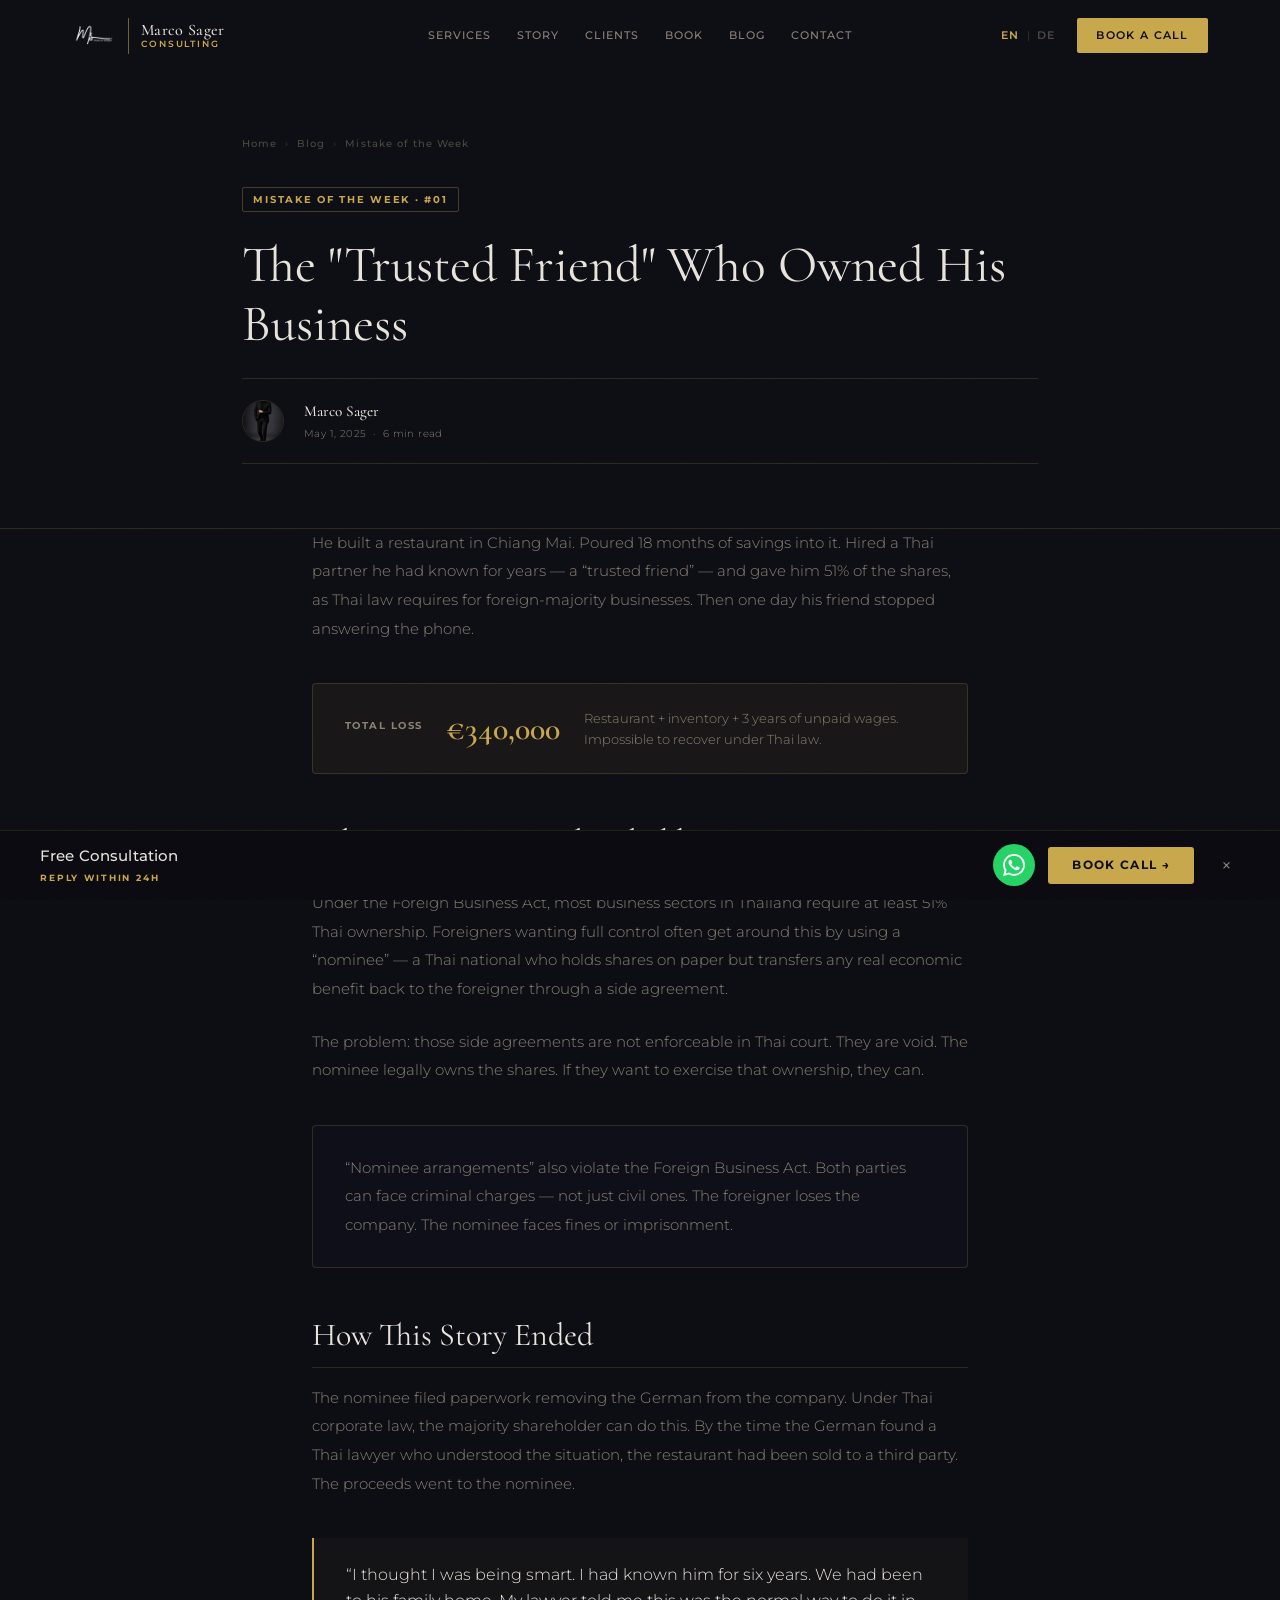
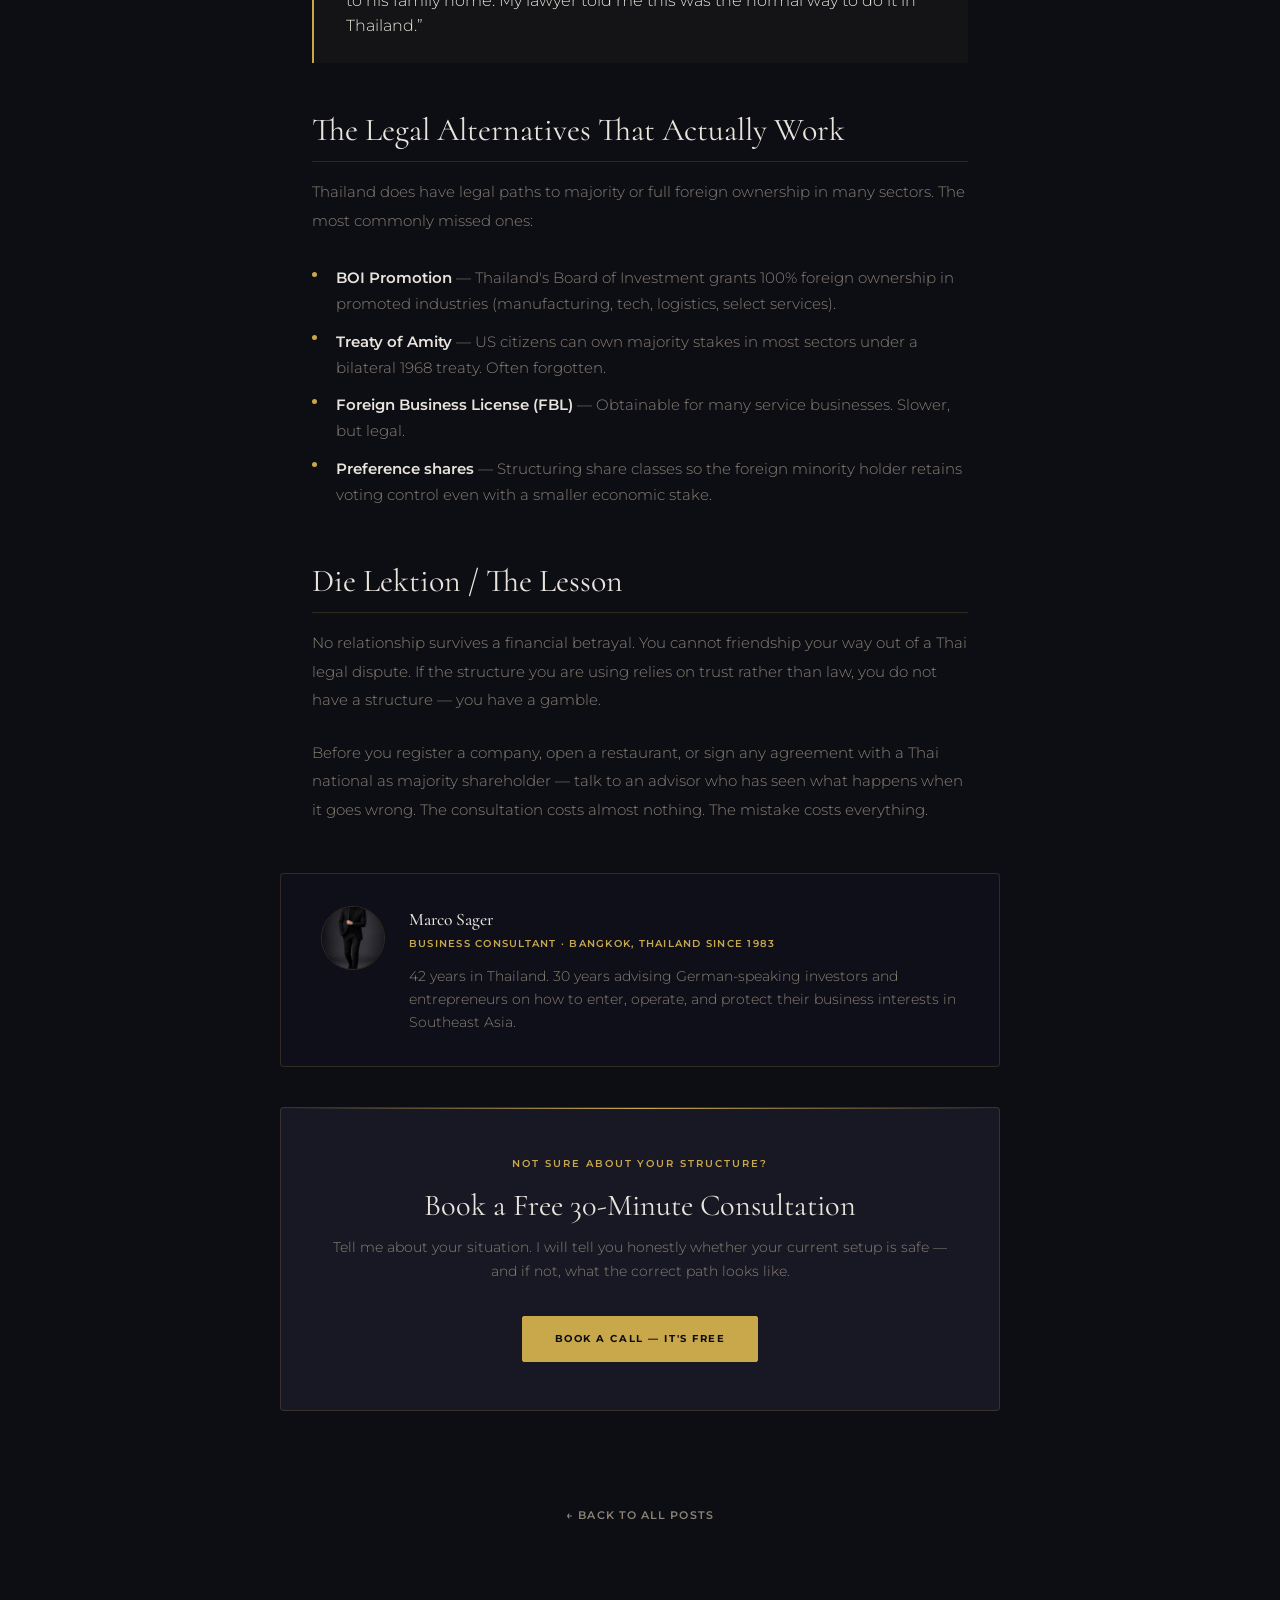
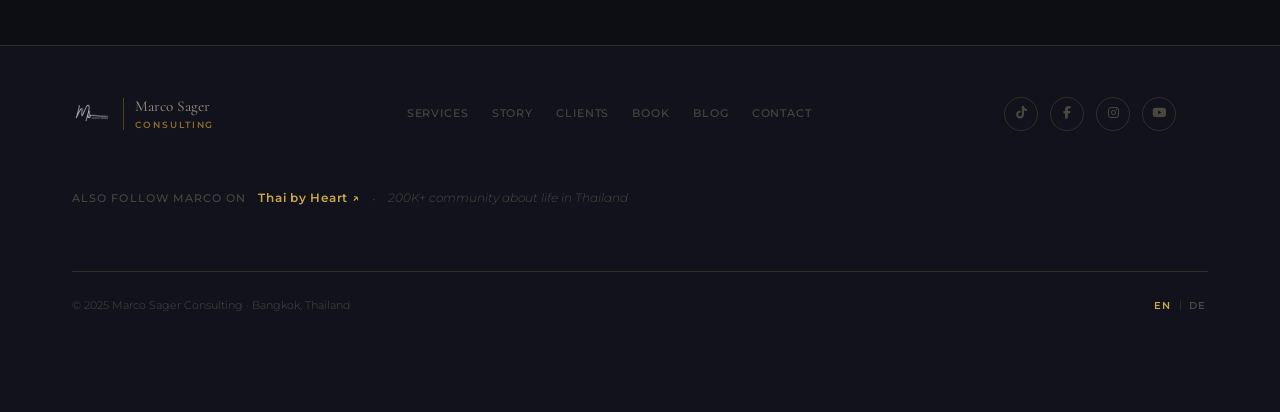
==== blog/fehler-01-nominee-shareholder.html @ 100045e2 "Fix blog post filename and clean up template - Rename post to fehler-01-nominee-shareholder.html (ma" ====
<!DOCTYPE html>
<!--
  ╔══════════════════════════════════════════════════════════════╗
  ║  MARCO SAGER BLOG — POST TEMPLATE                           ║
  ║  Copy this file and rename it for each new post.            ║
  ║  Search for "EDIT:" comments to find every field to update. ║
  ╚══════════════════════════════════════════════════════════════╝
-->
<html lang="en" data-lang="en">
<head>
    <meta charset="UTF-8">
    <meta name="viewport" content="width=device-width, initial-scale=1.0">

    <!-- EDIT: title → format: "[EN Post Title] | Marco Sager" -->
    <title>The Nominee Trap: How a German Lost His Company in Thailand | Marco Sager</title>

    <!-- EDIT: meta description → 120–160 chars, EN -->
    <meta name="description" content="A German entrepreneur trusted a local nominee with 51% of his Thai company. Three years later, the nominee disappeared with everything. Here is what went wrong.">

    <!-- EDIT: keywords → 5–8 relevant keywords -->
    <meta name="keywords" content="nominee shareholder Thailand, Thai company structure, foreigner business Thailand, how to set up company Thailand, Thailand business mistakes">

    <meta name="author" content="Marco Sager">
    <meta name="robots" content="index, follow">

    <!-- EDIT: canonical → full URL of this post -->
    <link rel="canonical" href="https://www.marcosager.com/blog/fehler-01-nominee-shareholder.html">

    <!-- EDIT: OG title, description, image -->
    <meta property="og:type" content="article">
    <meta property="og:url" content="https://www.marcosager.com/blog/fehler-01-nominee-shareholder.html">
    <meta property="og:title" content='The "Trusted Friend" Who Owned His Business'>
    <meta property="og:description" content="51% nominee. 3 years. €340,000 gone. The cautionary tale every German investor in Thailand must read.">
    <meta property="og:image" content="https://www.marcosager.com/assets/marco.png">
    <meta property="og:locale" content="en_US">
    <meta property="og:locale:alternate" content="de_DE">
    <meta property="og:site_name" content="Marco Sager Consulting">

    <!-- EDIT: Twitter card title, description -->
    <meta name="twitter:card" content="summary_large_image">
    <meta name="twitter:title" content='The "Trusted Friend" Who Owned His Business'>
    <meta name="twitter:description" content="51% nominee. 3 years. €340,000 gone. The Thailand business mistake you cannot afford to make.">
    <meta name="twitter:image" content="https://www.marcosager.com/assets/marco.png">

    <!-- EDIT: hreflang → same URL for both (bilingual page) -->
    <link rel="alternate" hreflang="en" href="https://www.marcosager.com/blog/fehler-01-nominee-shareholder.html">
    <link rel="alternate" hreflang="de" href="https://www.marcosager.com/blog/fehler-01-nominee-shareholder.html">
    <link rel="alternate" hreflang="x-default" href="https://www.marcosager.com/blog/fehler-01-nominee-shareholder.html">

    <!-- EDIT: Article schema → datePublished, dateModified, headline, description, keywords, url -->
    <script type="application/ld+json">
    {
      "@context": "https://schema.org",
      "@type": "Article",
      "headline": "The Nominee Trap: How a German Lost His Company in Thailand",
      "description": "A German entrepreneur trusted a local nominee with 51% of his Thai company. Three years later, the nominee disappeared with everything.",
      "image": "https://www.marcosager.com/assets/marco.png",
      "datePublished": "2025-05-01",
      "dateModified": "2025-05-01",
      "author": {
        "@type": "Person",
        "name": "Marco Sager",
        "url": "https://www.marcosager.com"
      },
      "publisher": {
        "@type": "Organization",
        "name": "Marco Sager Consulting",
        "logo": {
          "@type": "ImageObject",
          "url": "https://www.marcosager.com/assets/marco-logo.png"
        }
      },
      "mainEntityOfPage": {
        "@type": "WebPage",
        "@id": "https://www.marcosager.com/blog/fehler-01-nominee-shareholder.html"
      },
      "keywords": ["nominee shareholder Thailand", "Thai company structure", "foreigner business Thailand"],
      "inLanguage": ["en", "de"],
      "url": "https://www.marcosager.com/blog/fehler-01-nominee-shareholder.html"
    }
    </script>

    <link rel="icon" type="image/x-icon" href="../assets/favicon.ico">
    <link rel="icon" type="image/png" sizes="32x32" href="../assets/favicon-32.png">
    <link rel="icon" type="image/png" sizes="16x16" href="../assets/favicon-16.png">
    <link rel="apple-touch-icon" sizes="180x180" href="../assets/apple-touch-icon.png">

    <link rel="preconnect" href="https://fonts.googleapis.com">
    <link rel="preconnect" href="https://fonts.gstatic.com" crossorigin>
    <link href="https://fonts.googleapis.com/css2?family=Cormorant:ital,wght@0,300;0,400;0,500;0,600;0,700;1,300;1,400;1,600&family=Montserrat:wght@300;400;500;600;700&display=swap" rel="stylesheet">
    <link rel="stylesheet" href="https://cdnjs.cloudflare.com/ajax/libs/font-awesome/6.5.0/css/all.min.css">
    <link rel="stylesheet" href="../css/styles.css">
    <link rel="stylesheet" href="../css/blog.css">
</head>
<body>

<div class="grain-overlay" aria-hidden="true"></div>

<!-- Reading Progress Bar (JS fills width) -->
<div class="reading-progress" id="readingProgress" aria-hidden="true"></div>

<!-- Sticky Bottom Bar -->
<div class="wa-bar" id="waBar">
    <div class="wa-bar-left">
        <span class="wa-bar-title" data-en="Free Consultation" data-de="Kostenlose Erstberatung">Free Consultation</span>
        <span class="wa-bar-sub" data-en="REPLY WITHIN 24H" data-de="ANTWORT IN 24H">REPLY WITHIN 24H</span>
    </div>
    <div class="wa-bar-right">
        <a href="https://wa.me/66970752722" class="wa-bar-icon" target="_blank" rel="noopener" aria-label="WhatsApp">
            <svg viewBox="0 0 24 24" fill="currentColor" width="22" height="22"><path d="M17.472 14.382c-.297-.149-1.758-.867-2.03-.967-.273-.099-.471-.148-.67.15-.197.297-.767.966-.94 1.164-.173.199-.347.223-.644.075-.297-.15-1.255-.463-2.39-1.475-.883-.788-1.48-1.761-1.653-2.059-.173-.297-.018-.458.13-.606.134-.133.298-.347.446-.52.149-.174.198-.298.298-.497.099-.198.05-.371-.025-.52-.075-.149-.669-1.612-.916-2.207-.242-.579-.487-.5-.669-.51-.173-.008-.371-.01-.57-.01-.198 0-.52.074-.792.372-.272.297-1.04 1.016-1.04 2.479 0 1.462 1.065 2.875 1.213 3.074.149.198 2.096 3.2 5.077 4.487.709.306 1.262.489 1.694.625.712.227 1.36.195 1.871.118.571-.085 1.758-.719 2.006-1.413.248-.694.248-1.289.173-1.413-.074-.124-.272-.198-.57-.347m-5.421 7.403h-.004a9.87 9.87 0 01-5.031-1.378l-.361-.214-3.741.982.998-3.648-.235-.374a9.86 9.86 0 01-1.51-5.26c.001-5.45 4.436-9.884 9.888-9.884 2.64 0 5.122 1.03 6.988 2.898a9.825 9.825 0 012.893 6.994c-.003 5.45-4.437 9.884-9.885 9.884m8.413-18.297A11.815 11.815 0 0012.05 0C5.495 0 .16 5.335.157 11.892c0 2.096.547 4.142 1.588 5.945L.057 24l6.305-1.654a11.882 11.882 0 005.683 1.448h.005c6.554 0 11.89-5.335 11.893-11.893a11.821 11.821 0 00-3.48-8.413z"/></svg>
        </a>
        <a href="../index.html#contact" class="wa-bar-book" data-en="BOOK CALL →" data-de="BUCHEN →">BOOK CALL →</a>
        <button class="wa-bar-close" id="waBarClose" aria-label="Close">×</button>
    </div>
</div>

<!-- ===================== NAV ===================== -->
<nav class="navbar" id="navbar">
    <div class="nav-container">
        <a href="../index.html" class="nav-logo">
            <img src="../assets/marco-logo.png" alt="Marco Sager signature" class="logo-sig" style="width:44px;height:44px;object-fit:contain;flex-shrink:0;">
            <span class="logo-divider"></span>
            <div class="logo-text-group">
                <span class="logo-name">Marco Sager</span>
                <span class="logo-sub">Consulting</span>
            </div>
        </a>

        <div class="nav-menu" id="navMenu">
            <a href="../index.html#services" class="nav-link" data-en="Services" data-de="Leistungen">Services</a>
            <a href="../index.html#story" class="nav-link" data-en="Story" data-de="Geschichte">Story</a>
            <a href="../index.html#clients" class="nav-link" data-en="Clients" data-de="Klienten">Clients</a>
            <a href="../index.html#book" class="nav-link" data-en="Book" data-de="Buch">Book</a>
            <a href="index.html" class="nav-link" data-en="Blog" data-de="Blog">Blog</a>
            <a href="../index.html#contact" class="nav-link" data-en="Contact" data-de="Kontakt">Contact</a>
        </div>

        <div class="nav-right">
            <div class="lang-toggle">
                <button class="lang-btn active" data-lang-switch="en" onclick="setLang('en')">EN</button>
                <span class="lang-sep">|</span>
                <button class="lang-btn" data-lang-switch="de" onclick="setLang('de')">DE</button>
            </div>
            <a href="../index.html#contact" class="btn-book" data-en="Book a Call" data-de="Gespräch buchen">Book a Call</a>
        </div>

        <button class="hamburger" id="hamburger" aria-label="Open menu" aria-expanded="false">
            <span></span><span></span><span></span>
        </button>
    </div>
</nav>

<!-- ===================== ARTICLE HERO ===================== -->
<header class="article-hero">
    <div class="article-hero-inner">

        <!-- Breadcrumb -->
        <nav class="article-breadcrumb" aria-label="breadcrumb">
            <a href="../index.html" data-en="Home" data-de="Startseite">Home</a>
            <span class="breadcrumb-sep">›</span>
            <a href="index.html" data-en="Blog" data-de="Blog">Blog</a>
            <span class="breadcrumb-sep">›</span>
            <!-- EDIT: category name in both languages -->
            <span data-en="Mistake of the Week" data-de="Fehler der Woche">Mistake of the Week</span>
        </nav>

        <!-- EDIT: category tag (matches filter pill data-filter value) -->
        <span class="article-tag" data-en="Mistake of the Week · #01" data-de="Fehler der Woche · #01">Mistake of the Week · #01</span>

        <!-- EDIT: article title in EN and DE -->
        <h1 class="article-title" data-en='The "Trusted Friend" Who Owned His Business' data-de='Der "treue Freund", der sein Unternehmen besaß'>The "Trusted Friend" Who Owned His Business</h1>

        <!-- Article meta row -->
        <div class="article-meta">
            <img src="../assets/marco.png" alt="Marco Sager" class="article-meta-photo">
            <div class="article-meta-info">
                <span class="article-meta-author">Marco Sager</span>
                <!-- EDIT: date and read time -->
                <span class="article-meta-date">
                    <span data-en="May 1, 2025" data-de="1. Mai 2025">May 1, 2025</span>
                    &nbsp;·&nbsp;
                    <span data-en="6 min read" data-de="6 Min. Lesezeit">6 min read</span>
                </span>
            </div>
        </div>

    </div>
</header>

<!-- ===================== ARTICLE BODY ===================== -->
<main class="article-main" id="articleMain">
    <div class="article-body">

        <!--
        ══════════════════════════════════════════════════
        HOW TO WRITE YOUR POST CONTENT:

        Structure each section as:
          <p data-en="EN text" data-de="DE text">EN text</p>
          <h2 data-en="EN heading" data-de="DE heading">EN heading</h2>

        For paragraphs with HTML inside (bold, italic):
          Write EN version directly in the tag body.
          Add data-en and data-de as plain text for
          the setLang() swap (or use nested spans — see below).

        Use .highlight-box for key facts.
        Use .article-loss for the loss amount.
        Use blockquote for direct quotes.
        ══════════════════════════════════════════════════
        -->

        <!-- EDIT: opening paragraph — hook the reader with the story -->
        <p data-en="He built a restaurant in Chiang Mai. Poured 18 months of savings into it. Hired a Thai partner he had known for years — a &ldquo;trusted friend&rdquo; — and gave him 51% of the shares, as Thai law requires for foreign-majority businesses. Then one day his friend stopped answering the phone." data-de="Er baute ein Restaurant in Chiang Mai. Steckte 18 Monate Ersparnisse hinein. Engagierte einen Thai-Partner, den er jahrelang kannte — einen &ldquo;treuen Freund&rdquo; — und gab ihm 51 % der Anteile, wie es das Thai-Recht für ausländisch dominierte Unternehmen vorschreibt. Dann hörte sein Freund eines Tages auf, ans Telefon zu gehen.">He built a restaurant in Chiang Mai. Poured 18 months of savings into it. Hired a Thai partner he had known for years — a &ldquo;trusted friend&rdquo; — and gave him 51% of the shares, as Thai law requires for foreign-majority businesses. Then one day his friend stopped answering the phone.</p>

        <!-- EDIT: loss stat box — put the hard number here -->
        <div class="article-loss">
            <div class="article-loss-label" data-en="Total Loss" data-de="Gesamtverlust">Total Loss</div>
            <!-- EDIT: the amount -->
            <div class="article-loss-amount">€340,000</div>
            <div class="article-loss-context" data-en="Restaurant + inventory + 3 years of unpaid wages. Impossible to recover under Thai law." data-de="Restaurant + Inventar + 3 Jahre nicht ausgezahlte Löhne. Nach Thai-Recht nicht wiederzuerlangen.">Restaurant + inventory + 3 years of unpaid wages. Impossible to recover under Thai law.</div>
        </div>

        <!-- EDIT: section heading -->
        <h2 data-en="What Is a Nominee Shareholder?" data-de="Was ist ein Nominee-Aktionär?">What Is a Nominee Shareholder?</h2>

        <!-- EDIT: body paragraphs -->
        <p data-en="Under the Foreign Business Act, most business sectors in Thailand require at least 51% Thai ownership. Foreigners wanting full control often get around this by using a &ldquo;nominee&rdquo; — a Thai national who holds shares on paper but transfers any real economic benefit back to the foreigner through a side agreement." data-de="Nach dem Foreign Business Act erfordern die meisten Geschäftsbereiche in Thailand mindestens 51 % Thai-Eigentümerschaft. Ausländer, die die volle Kontrolle wollen, umgehen dies oft durch einen &ldquo;Nominee&rdquo; — ein Thai-Staatsangehöriger, der Anteile auf dem Papier hält, aber jeden wirtschaftlichen Nutzen durch eine Nebenvereinbarung an den Ausländer zurückgibt.">Under the Foreign Business Act, most business sectors in Thailand require at least 51% Thai ownership. Foreigners wanting full control often get around this by using a &ldquo;nominee&rdquo; — a Thai national who holds shares on paper but transfers any real economic benefit back to the foreigner through a side agreement.</p>

        <p data-en="The problem: those side agreements are not enforceable in Thai court. They are void. The nominee legally owns the shares. If they want to exercise that ownership, they can." data-de="Das Problem: Diese Nebenvereinbarungen sind vor einem Thai-Gericht nicht durchsetzbar. Sie sind nichtig. Der Nominee besitzt die Anteile rechtlich. Wenn er dieses Eigentum ausüben möchte, kann er das.">The problem: those side agreements are not enforceable in Thai court. They are void. The nominee legally owns the shares. If they want to exercise that ownership, they can.</p>

        <!-- EDIT: highlight box — a key fact or statistic -->
        <div class="highlight-box">
            <p data-en="&ldquo;Nominee arrangements&rdquo; also violate the Foreign Business Act. Both parties can face criminal charges — not just civil ones. The foreigner loses the company. The nominee faces fines or imprisonment." data-de="&ldquo;Nominee-Vereinbarungen&rdquo; verstoßen auch gegen den Foreign Business Act. Beide Parteien können strafrechtlich verfolgt werden — nicht nur zivilrechtlich. Der Ausländer verliert das Unternehmen. Der Nominee riskiert Bußgelder oder Gefängnis.">&ldquo;Nominee arrangements&rdquo; also violate the Foreign Business Act. Both parties can face criminal charges — not just civil ones. The foreigner loses the company. The nominee faces fines or imprisonment.</p>
        </div>

        <h2 data-en="How This Story Ended" data-de="Wie diese Geschichte endete">How This Story Ended</h2>

        <p data-en="The nominee filed paperwork removing the German from the company. Under Thai corporate law, the majority shareholder can do this. By the time the German found a Thai lawyer who understood the situation, the restaurant had been sold to a third party. The proceeds went to the nominee." data-de="Der Nominee reichte Unterlagen ein, die den Deutschen aus dem Unternehmen entfernten. Nach Thai-Gesellschaftsrecht kann der Mehrheitsaktionär dies tun. Als der Deutsche einen Thai-Anwalt fand, der die Situation verstand, war das Restaurant an einen Dritten verkauft worden. Der Erlös ging an den Nominee.">The nominee filed paperwork removing the German from the company. Under Thai corporate law, the majority shareholder can do this. By the time the German found a Thai lawyer who understood the situation, the restaurant had been sold to a third party. The proceeds went to the nominee.</p>

        <!-- EDIT: pull quote -->
        <blockquote data-en="&ldquo;I thought I was being smart. I had known him for six years. We had been to his family home. My lawyer told me this was the normal way to do it in Thailand.&rdquo;" data-de="&ldquo;Ich dachte, ich wäre clever. Ich kannte ihn seit sechs Jahren. Wir waren in seinem Elternhaus. Mein Anwalt sagte mir, das sei die normale Vorgehensweise in Thailand.&rdquo;">&ldquo;I thought I was being smart. I had known him for six years. We had been to his family home. My lawyer told me this was the normal way to do it in Thailand.&rdquo;</blockquote>

        <h2 data-en="The Legal Alternatives That Actually Work" data-de="Die rechtlichen Alternativen, die wirklich funktionieren">The Legal Alternatives That Actually Work</h2>

        <p data-en="Thailand does have legal paths to majority or full foreign ownership in many sectors. The most commonly missed ones:" data-de="Thailand hat legale Wege zur Mehrheits- oder vollständigen Auslandseignerschaft in vielen Sektoren. Die am häufigsten übersehenen:">Thailand does have legal paths to majority or full foreign ownership in many sectors. The most commonly missed ones:</p>

        <!-- EDIT: unordered list -->
        <ul>
            <li data-en="<strong>BOI Promotion</strong> — Thailand's Board of Investment grants 100% foreign ownership in promoted industries (manufacturing, tech, logistics, select services)." data-de="<strong>BOI-Förderung</strong> — Thailands Board of Investment gewährt 100 % Auslandseigentum in geförderten Industrien (Produktion, Technologie, Logistik, ausgewählte Dienstleistungen)."><strong>BOI Promotion</strong> — Thailand's Board of Investment grants 100% foreign ownership in promoted industries (manufacturing, tech, logistics, select services).</li>
            <li data-en="<strong>Treaty of Amity</strong> — US citizens can own majority stakes in most sectors under a bilateral 1968 treaty. Often forgotten." data-de="<strong>Treaty of Amity</strong> — US-Bürger können nach einem bilateralen Abkommen von 1968 Mehrheitsbeteiligungen in den meisten Sektoren halten. Oft vergessen."><strong>Treaty of Amity</strong> — US citizens can own majority stakes in most sectors under a bilateral 1968 treaty. Often forgotten.</li>
            <li data-en="<strong>Foreign Business License (FBL)</strong> — Obtainable for many service businesses. Slower, but legal." data-de="<strong>Foreign Business License (FBL)</strong> — Für viele Dienstleistungsunternehmen erhältlich. Langsamer, aber legal."><strong>Foreign Business License (FBL)</strong> — Obtainable for many service businesses. Slower, but legal.</li>
            <li data-en="<strong>Preference shares</strong> — Structuring share classes so the foreign minority holder retains voting control even with a smaller economic stake." data-de="<strong>Vorzugsaktien</strong> — Strukturierung von Anteilsklassen, sodass der ausländische Minderheitsinhaber die Stimmrechtskontrolle behält, auch bei einem kleineren Wirtschaftsanteil."><strong>Preference shares</strong> — Structuring share classes so the foreign minority holder retains voting control even with a smaller economic stake.</li>
        </ul>

        <!-- EDIT: the lesson — always end with this -->
        <h2 data-en="Die Lektion / The Lesson" data-de="Die Lektion / The Lesson">Die Lektion / The Lesson</h2>

        <p data-en="No relationship survives a financial betrayal. You cannot friendship your way out of a Thai legal dispute. If the structure you are using relies on trust rather than law, you do not have a structure — you have a gamble." data-de="Keine Beziehung übersteht einen finanziellen Verrat. Man kann sich nicht durch Freundschaft aus einem Thai-Rechtsstreit herausreden. Wenn die Struktur, die Sie verwenden, auf Vertrauen statt auf dem Gesetz basiert, haben Sie keine Struktur — Sie haben einen Glücksspiel.">No relationship survives a financial betrayal. You cannot friendship your way out of a Thai legal dispute. If the structure you are using relies on trust rather than law, you do not have a structure — you have a gamble.</p>

        <p data-en="Before you register a company, open a restaurant, or sign any agreement with a Thai national as majority shareholder — talk to an advisor who has seen what happens when it goes wrong. The consultation costs almost nothing. The mistake costs everything." data-de="Bevor Sie ein Unternehmen registrieren, ein Restaurant eröffnen oder einen Vertrag mit einem Thai-Staatsangehörigen als Mehrheitsaktionär unterzeichnen — sprechen Sie mit einem Berater, der gesehen hat, was passiert, wenn es schiefgeht. Die Beratung kostet fast nichts. Der Fehler kostet alles.">Before you register a company, open a restaurant, or sign any agreement with a Thai national as majority shareholder — talk to an advisor who has seen what happens when it goes wrong. The consultation costs almost nothing. The mistake costs everything.</p>

    </div><!-- /article-body -->

    <!-- ===================== AUTHOR BIO ===================== -->
    <div class="article-author-card">
        <img src="../assets/marco.png" alt="Marco Sager" class="article-author-photo">
        <div class="article-author-info">
            <span class="article-author-name">Marco Sager</span>
            <span class="article-author-role" data-en="Business Consultant · Bangkok, Thailand since 1983" data-de="Unternehmensberater · Bangkok, Thailand seit 1983">Business Consultant · Bangkok, Thailand since 1983</span>
            <p class="article-author-bio" data-en="42 years in Thailand. 30 years advising German-speaking investors and entrepreneurs on how to enter, operate, and protect their business interests in Southeast Asia." data-de="42 Jahre in Thailand. 30 Jahre Beratung deutschsprachiger Investoren und Unternehmer, wie sie ihre Geschäftsinteressen in Südostasien aufbauen, betreiben und schützen.">42 years in Thailand. 30 years advising German-speaking investors and entrepreneurs on how to enter, operate, and protect their business interests in Southeast Asia.</p>
        </div>
    </div>

    <!-- ===================== CTA BOX ===================== -->
    <div class="article-cta-box">
        <p class="article-cta-eyebrow" data-en="NOT SURE ABOUT YOUR STRUCTURE?" data-de="UNSICHER ÜBER IHRE STRUKTUR?">NOT SURE ABOUT YOUR STRUCTURE?</p>
        <h3 class="article-cta-title" data-en="Book a Free 30-Minute Consultation" data-de="Kostenlose 30-Minuten-Erstberatung buchen">Book a Free 30-Minute Consultation</h3>
        <p class="article-cta-text" data-en="Tell me about your situation. I will tell you honestly whether your current setup is safe — and if not, what the correct path looks like." data-de="Erzählen Sie mir von Ihrer Situation. Ich sage Ihnen ehrlich, ob Ihr aktuelles Setup sicher ist — und wenn nicht, wie der richtige Weg aussieht.">Tell me about your situation. I will tell you honestly whether your current setup is safe — and if not, what the correct path looks like.</p>
        <a href="../index.html#contact" class="article-cta-btn" data-en="Book a Call — It's Free" data-de="Gespräch buchen — kostenlos">Book a Call — It's Free</a>
    </div>

    <!-- ===================== BACK TO BLOG ===================== -->
    <div style="text-align:center; padding: 3rem 0 5rem;">
        <a href="index.html" class="back-link" data-en="← Back to all posts" data-de="← Zurück zu allen Beiträgen">← Back to all posts</a>
    </div>

</main>

<!-- ===================== FOOTER ===================== -->
<footer class="footer">
    <div class="footer-inner">
        <div class="footer-brand">
            <img src="../assets/marco-logo.png" alt="Marco Sager signature" class="footer-logo-sig" style="width:40px;height:40px;object-fit:contain;flex-shrink:0;opacity:0.75;">
            <span class="footer-logo-divider"></span>
            <div>
                <span class="footer-logo-name">Marco Sager</span>
                <span class="footer-logo-sub">Consulting</span>
            </div>
        </div>
        <div class="footer-links">
            <a href="../index.html#services" data-en="Services" data-de="Leistungen">Services</a>
            <a href="../index.html#story" data-en="Story" data-de="Geschichte">Story</a>
            <a href="../index.html#clients" data-en="Clients" data-de="Klienten">Clients</a>
            <a href="../index.html#book" data-en="Book" data-de="Buch">Book</a>
            <a href="index.html" data-en="Blog" data-de="Blog">Blog</a>
            <a href="../index.html#contact" data-en="Contact" data-de="Kontakt">Contact</a>
        </div>
        <div class="footer-social">
            <a href="https://www.tiktok.com/@thaibyheart" target="_blank" rel="noopener" aria-label="TikTok"><i class="fab fa-tiktok"></i></a>
            <a href="https://www.facebook.com/thaibyheart" target="_blank" rel="noopener" aria-label="Facebook"><i class="fab fa-facebook-f"></i></a>
            <a href="https://www.instagram.com/thaibyheart" target="_blank" rel="noopener" aria-label="Instagram"><i class="fab fa-instagram"></i></a>
            <a href="https://www.youtube.com/@thaibyheart" target="_blank" rel="noopener" aria-label="YouTube"><i class="fab fa-youtube"></i></a>
        </div>
        <div class="footer-tbh">
            <span class="footer-tbh-label" data-en="Also follow Marco on" data-de="Marco auch folgen auf">Also follow Marco on</span>
            <a href="https://www.thaibyheart.com" target="_blank" rel="noopener" class="footer-tbh-link">Thai by Heart ↗</a>
            <span class="footer-tbh-sep">·</span>
            <span class="footer-tbh-sub" data-en="200K+ community about life in Thailand" data-de="200K+ Community über das Leben in Thailand">200K+ community about life in Thailand</span>
        </div>
        <div class="footer-bottom">
            <span>© 2025 Marco Sager Consulting · Bangkok, Thailand</span>
            <div class="lang-toggle lang-toggle--footer">
                <button class="lang-btn active" data-lang-switch="en" onclick="setLang('en')">EN</button>
                <span class="lang-sep">|</span>
                <button class="lang-btn" data-lang-switch="de" onclick="setLang('de')">DE</button>
            </div>
        </div>
    </div>
</footer>

<script>
function setLang(lang) {
  document.documentElement.setAttribute('lang', lang);
  document.documentElement.setAttribute('data-lang', lang);
  document.querySelectorAll('[data-lang-switch]').forEach(function(btn) {
    btn.classList.toggle('active', btn.getAttribute('data-lang-switch') === lang);
  });
  document.querySelectorAll('[data-en][data-de]').forEach(function(el) {
    var val = el.getAttribute('data-' + lang);
    if (val) el.innerHTML = val;
  });
  try { localStorage.setItem('ms-lang', lang); } catch(e) {}
}
try {
  var _l = localStorage.getItem('ms-lang');
  if (_l) setLang(_l);
} catch(e) {}
</script>

<script>
// Reading progress bar
var progress = document.getElementById('readingProgress');
var article = document.getElementById('articleMain');
function updateProgress() {
  if (!progress || !article) return;
  var rect = article.getBoundingClientRect();
  var total = article.offsetHeight - window.innerHeight;
  var scrolled = -rect.top;
  var pct = Math.min(100, Math.max(0, (scrolled / total) * 100));
  progress.style.width = pct + '%';
}
window.addEventListener('scroll', updateProgress, { passive: true });
updateProgress();

// Navbar scroll
var navbar = document.getElementById('navbar');
window.addEventListener('scroll', function() {
  navbar.classList.toggle('scrolled', window.scrollY > 40);
}, { passive: true });

// WhatsApp bar close
var waBarClose = document.getElementById('waBarClose');
if (waBarClose) {
  waBarClose.addEventListener('click', function() {
    document.getElementById('waBar').style.display = 'none';
  });
}

// Hamburger
var hamburger = document.getElementById('hamburger');
var navMenu = document.getElementById('navMenu');
if (hamburger && navMenu) {
  hamburger.addEventListener('click', function() {
    var open = navMenu.classList.toggle('open');
    hamburger.setAttribute('aria-expanded', open);
  });
}
</script>
</body>
</html>
---- css/styles.css ----
/* ============================================================
   MARCO SAGER CONSULTING — styles.css  v2
   Warm #1C1917 · Gold #CA8A04 · Cormorant + Montserrat
   ============================================================ */

:root {
  --bg:         #0d0d14;
  --bg-2:       #12121c;
  --bg-3:       #181824;
  --gold:       #c9a84c;
  --gold-light: #e8c96a;
  --gold-dim:   #8a6e2f;
  --text:       #e8e4dc;
  --text-muted: #8a8275;
  --text-faint: #4a473f;
  --border:     rgba(201,168,76,0.18);
  --glass:      rgba(18,18,28,0.7);
  --glass-blur: blur(16px) saturate(1.3);
  --shadow:     0 24px 64px rgba(0,0,0,0.45);
  --serif:      'Cormorant', Georgia, serif;
  --sans:       'Montserrat', system-ui, sans-serif;
  --nav-h:      72px;
  --max-w:      1200px;
}

/* ===== RESET ===== */
*, *::before, *::after { box-sizing: border-box; margin: 0; padding: 0; }
html { scroll-behavior: smooth; font-size: 16px; }
body {
  background: var(--bg);
  color: var(--text);
  font-family: var(--sans);
  font-weight: 300;
  line-height: 1.6;
  overflow-x: hidden;
  -webkit-font-smoothing: antialiased;
}
img { max-width: 100%; display: block; }
a { color: inherit; text-decoration: none; }
button { cursor: pointer; border: none; background: none; font-family: inherit; }

/* ===== GRAIN OVERLAY ===== */
.grain-overlay {
  position: fixed; inset: 0; z-index: 999; pointer-events: none;
  background-image: url("data:image/svg+xml,%3Csvg viewBox='0 0 256 256' xmlns='http://www.w3.org/2000/svg'%3E%3Cfilter id='noise'%3E%3CfeTurbulence type='fractalNoise' baseFrequency='0.9' numOctaves='4' stitchTiles='stitch'/%3E%3C/filter%3E%3Crect width='100%25' height='100%25' filter='url(%23noise)' opacity='0.04'/%3E%3C/svg%3E");
  background-repeat: repeat;
  background-size: 200px 200px;
  opacity: 0.5;
}

/* ===== CHAPTER TRACK ===== */
.chapter-track {
  position: fixed; right: 1.75rem; top: 50%;
  transform: translateY(-50%);
  z-index: 89;
  display: flex; flex-direction: column; gap: 0.7rem;
  opacity: 0; transition: opacity 0.4s;
}
.chapter-track.visible { opacity: 1; }
.chapter-dot {
  width: 6px; height: 6px; border-radius: 50%;
  background: var(--bg-3);
  transition: all 0.35s cubic-bezier(0.16,1,0.3,1);
  cursor: pointer; padding: 0;
  border: none;
}
.chapter-dot.active {
  background: var(--gold);
  transform: scale(1.9);
}
.chapter-dot:hover:not(.active) { background: var(--text-faint); transform: scale(1.4); }

/* ===== UTILS ===== */
.section-container {
  max-width: var(--max-w);
  margin: 0 auto;
  padding: 0 2rem;
}
.section-eyebrow {
  display: inline-flex; align-items: center; gap: 0.65rem;
  font-family: var(--sans);
  font-size: 0.64rem;
  font-weight: 600;
  letter-spacing: 0.22em;
  text-transform: uppercase;
  color: var(--gold);
  margin-bottom: 1rem;
}
.section-eyebrow::before {
  content: '';
  width: 22px; height: 1px;
  background: var(--gold);
  flex-shrink: 0;
}
.section-title {
  font-family: var(--serif);
  font-size: clamp(2rem, 4vw, 3.2rem);
  font-weight: 400;
  line-height: 1.15;
  color: var(--text);
}
.section-title em { font-style: italic; color: var(--gold); }
.section-header { text-align: center; margin-bottom: 4rem; }

/* ===== SCROLL REVEAL ===== */
.reveal-up {
  transition: opacity 0.75s cubic-bezier(0.16, 1, 0.3, 1),
              transform 0.75s cubic-bezier(0.16, 1, 0.3, 1);
}

/* ===== NAVBAR ===== */
.navbar {
  position: fixed; top: 0; left: 0; right: 0;
  height: var(--nav-h);
  z-index: 900;
  transition: background 0.4s ease, backdrop-filter 0.4s ease, border-color 0.4s ease;
  border-bottom: 1px solid transparent;
}
.navbar.scrolled {
  background: rgba(13,13,20,0.92);
  backdrop-filter: blur(20px) saturate(1.5);
  -webkit-backdrop-filter: blur(20px) saturate(1.5);
  border-color: var(--border);
}
.nav-container {
  max-width: var(--max-w);
  margin: 0 auto;
  padding: 0 2rem;
  height: 100%;
  display: grid;
  grid-template-columns: 1fr auto 1fr;
  align-items: center;
  gap: 1rem;
}
.nav-logo {
  display: flex; align-items: center; gap: 0.65rem;
}
.logo-sig {
  width: 48px; height: 48px;
  object-fit: contain;
  flex-shrink: 0;
  filter: brightness(1.1);
}
.logo-divider {
  width: 1px; height: 36px;
  background: var(--gold);
  opacity: 0.55;
  flex-shrink: 0;
  margin: 0 0.1rem;
}
.logo-text-group { display: flex; flex-direction: column; line-height: 1; }
.logo-name {
  font-family: var(--serif);
  font-size: 1rem;
  font-weight: 500;
  color: var(--text);
  letter-spacing: 0.02em;
}
.logo-sub {
  font-size: 0.54rem;
  font-weight: 600;
  letter-spacing: 0.22em;
  text-transform: uppercase;
  color: var(--gold);
  margin-top: 2px;
}
.nav-menu {
  display: flex; align-items: center; gap: 0.2rem;
  flex-shrink: 0;
}
.nav-link {
  font-size: 0.68rem;
  font-weight: 500;
  letter-spacing: 0.1em;
  text-transform: uppercase;
  color: var(--text-muted);
  padding: 0.4rem 0.7rem;
  border-radius: 3px;
  transition: color 0.2s, background 0.2s;
}
.nav-link:hover, .nav-link.active {
  color: var(--gold);
  background: rgba(202,138,4,0.07);
}
.nav-right {
  display: flex; align-items: center; gap: 1.25rem;
  justify-content: flex-end;
}
.lang-toggle { display: flex; align-items: center; gap: 0.35rem; }
.lang-btn {
  font-size: 0.68rem;
  font-weight: 600;
  letter-spacing: 0.12em;
  color: var(--text-faint);
  padding: 0.2rem 0.1rem;
  transition: color 0.2s;
}
.lang-btn.active, .lang-btn:hover { color: var(--gold); }
.lang-sep { color: var(--text-faint); font-size: 0.7rem; }
.btn-book {
  font-size: 0.68rem;
  font-weight: 600;
  letter-spacing: 0.12em;
  text-transform: uppercase;
  color: var(--bg);
  background: var(--gold);
  padding: 0.55rem 1.2rem;
  border-radius: 2px;
  transition: background 0.25s, transform 0.2s;
  white-space: nowrap;
}
.btn-book:hover { background: var(--gold-light); transform: translateY(-1px); }
.hamburger {
  display: none; flex-direction: column; justify-content: center;
  gap: 5px; width: 30px; height: 30px; flex-shrink: 0;
}
.hamburger span {
  display: block; height: 1.5px; width: 100%;
  background: var(--text);
  transition: transform 0.3s, opacity 0.3s;
}
.hamburger.open span:nth-child(1) { transform: translateY(6.5px) rotate(45deg); }
.hamburger.open span:nth-child(2) { opacity: 0; }
.hamburger.open span:nth-child(3) { transform: translateY(-6.5px) rotate(-45deg); }

/* ===== BUTTONS ===== */
.btn-primary {
  display: inline-flex; align-items: center; gap: 0.5rem;
  font-family: var(--sans);
  font-size: 0.75rem;
  font-weight: 600;
  letter-spacing: 0.12em;
  text-transform: uppercase;
  color: var(--bg);
  background: var(--gold);
  padding: 0.9rem 2.2rem;
  border-radius: 2px;
  transition: background 0.25s, transform 0.2s, box-shadow 0.25s;
  white-space: nowrap;
}
.btn-primary:hover {
  background: var(--gold-light);
  transform: translateY(-2px);
  box-shadow: 0 12px 32px rgba(202,138,4,0.3);
}
.btn-outline {
  display: inline-flex; align-items: center; gap: 0.5rem;
  font-family: var(--sans);
  font-size: 0.75rem;
  font-weight: 500;
  letter-spacing: 0.1em;
  text-transform: uppercase;
  color: var(--text-muted);
  border: 1px solid var(--border);
  padding: 0.9rem 1.8rem;
  border-radius: 2px;
  transition: color 0.25s, border-color 0.25s, background 0.25s;
}
.btn-outline:hover {
  color: var(--gold);
  border-color: rgba(202,138,4,0.45);
  background: rgba(202,138,4,0.05);
}

/* ===== HERO ===== */
.hero {
  display: flex;
  min-height: 100vh;
  overflow: hidden;
  position: relative;
}
.hero-photo-side {
  flex: 0 0 50%;
  min-height: 100vh;
  position: relative;
  overflow: hidden;
}
.hero-photo-side::after {
  content: '';
  position: absolute; inset: 0;
  background:
    linear-gradient(to right, transparent 55%, var(--bg) 100%),
    linear-gradient(to top, var(--bg) 0%, transparent 28%);
  pointer-events: none;
  z-index: 2;
}
.hero-photo-wrap {
  position: absolute; inset: 0;
  display: flex; align-items: flex-end;
  justify-content: center;
}
.hero-photo {
  height: 92%;
  width: auto;
  max-width: 100%;
  object-fit: contain;
  object-position: bottom center;
  filter: brightness(0.88) contrast(1.06) saturate(0.88);
  transition: transform 8s ease-out;
}
.hero-photo.loaded { transform: scale(1.02); }
.hero-photo-caption {
  position: absolute;
  bottom: 2.5rem; left: 2.5rem;
  z-index: 3;
  font-size: 0.62rem;
  font-weight: 600;
  letter-spacing: 0.22em;
  text-transform: uppercase;
  color: var(--gold);
  display: flex; align-items: center; gap: 0.6rem;
}
.hero-photo-caption::before {
  content: '';
  width: 24px; height: 1px;
  background: var(--gold);
}
.hero-content-side {
  flex: 0 0 50%;
  display: flex; align-items: center;
  padding: calc(var(--nav-h) + 4rem) 4rem 4rem 3rem;
  position: relative;
  z-index: 2;
}
.hero-animate {
  animation: heroIn 1.1s cubic-bezier(0.16, 1, 0.3, 1) 0.4s both;
}
@keyframes heroIn {
  from { opacity: 0; transform: translateY(32px); }
  to   { opacity: 1; transform: translateY(0); }
}
.hero-eyebrow {
  display: flex; align-items: center; gap: 0.75rem;
  font-size: 0.62rem;
  font-weight: 600;
  letter-spacing: 0.24em;
  text-transform: uppercase;
  color: var(--gold);
  margin-bottom: 1.75rem;
}
.eyebrow-line {
  display: block; width: 28px; height: 1px;
  background: var(--gold); flex-shrink: 0;
}
.hero-headline {
  font-family: var(--serif);
  font-size: clamp(3rem, 5vw, 5rem);
  font-weight: 400;
  line-height: 1.05;
  color: var(--text);
  margin-bottom: 0.5rem;
}
.hero-headline em { display: block; font-style: italic; color: var(--gold); }
.hero-subtext {
  font-size: 0.95rem;
  line-height: 1.85;
  color: var(--text-muted);
  max-width: 450px;
  margin: 1.75rem 0 0;
}
.hero-stats {
  display: flex; align-items: center;
  margin: 2.5rem 0;
  padding: 1.5rem 0;
  border-top: 1px solid var(--border);
  border-bottom: 1px solid var(--border);
}
.stat-col {
  display: flex; flex-direction: column;
  align-items: center; flex: 1;
}
.stat-num {
  font-family: var(--serif);
  font-size: 2.5rem;
  font-weight: 600;
  color: var(--gold);
  line-height: 1;
  margin-bottom: 0.3rem;
}
.stat-label {
  font-size: 0.58rem;
  font-weight: 600;
  letter-spacing: 0.18em;
  text-transform: uppercase;
  color: var(--text-muted);
}
.stat-divider { width: 1px; height: 40px; background: var(--border); flex-shrink: 0; }
.hero-buttons { display: flex; align-items: center; flex-wrap: wrap; gap: 1rem; }
.hero-social {
  display: flex; align-items: center; gap: 0.85rem;
  margin-top: 1.75rem;
}
.hero-social-link {
  width: 36px; height: 36px;
  border: 1px solid rgba(201,168,76,0.25);
  border-radius: 50%;
  display: flex; align-items: center; justify-content: center;
  color: var(--text-muted);
  font-size: 0.85rem;
  transition: color 0.2s, border-color 0.2s;
}
.hero-social-link:hover { color: var(--gold); border-color: var(--gold); }
.hero-social-label {
  font-size: 0.62rem;
  font-weight: 600;
  letter-spacing: 0.14em;
  text-transform: uppercase;
  color: var(--text-faint);
  margin-left: 0.25rem;
}

/* ===== TRUST BAR ===== */
.trust-bar {
  background: var(--bg-2);
  border-top: 1px solid var(--border);
  border-bottom: 1px solid var(--border);
}
.trust-inner {
  max-width: var(--max-w);
  margin: 0 auto;
  padding: 1.1rem 2rem;
  display: flex; align-items: center;
  justify-content: center;
  flex-wrap: wrap;
}
.trust-item {
  display: flex; align-items: center; gap: 0.6rem;
  font-size: 0.67rem;
  font-weight: 500;
  letter-spacing: 0.12em;
  text-transform: uppercase;
  color: var(--text-muted);
  padding: 0.35rem 1.75rem;
}
.trust-item i { color: var(--gold); font-size: 0.78rem; }
.trust-sep { width: 1px; height: 18px; background: var(--border); flex-shrink: 0; }

/* ===== SERVICES ===== */
.services-section { padding: 7rem 0; background: var(--bg); }
.services-grid {
  display: grid;
  grid-template-columns: repeat(2, 1fr);
  border: 1px solid var(--border);
  border-radius: 4px;
  overflow: hidden;
}
.service-card {
  background: var(--glass);
  backdrop-filter: var(--glass-blur);
  -webkit-backdrop-filter: var(--glass-blur);
  padding: 3rem 2.5rem;
  display: flex; flex-direction: column; gap: 1rem;
  border-right: 1px solid var(--border);
  transition: background 0.35s;
  position: relative;
  overflow: hidden;
}
.service-card::after {
  content: '';
  position: absolute; top: 0; left: 0; right: 0;
  height: 1px;
  background: linear-gradient(to right, transparent, rgba(202,138,4,0.5), transparent);
  opacity: 0; transition: opacity 0.35s;
}
.service-card:hover::after { opacity: 1; }
.service-card:nth-child(2n) { border-right: none; }
.service-card:nth-child(1),
.service-card:nth-child(2) { border-bottom: 1px solid var(--border); }
.service-card:last-child { border-bottom: none; }
.service-card:hover { background: rgba(60,56,54,0.75); }
.service-icon {
  width: 48px; height: 48px;
  border: 1px solid var(--border);
  border-radius: 8px;
  display: flex; align-items: center; justify-content: center;
  font-size: 1.1rem;
  color: var(--gold);
  margin-bottom: 0.5rem;
  transition: border-color 0.3s, background 0.3s;
}
.service-card:hover .service-icon {
  border-color: rgba(202,138,4,0.5);
  background: rgba(202,138,4,0.07);
}
.service-card h3 {
  font-family: var(--serif);
  font-size: 1.5rem;
  font-weight: 500;
  color: var(--text);
}
.service-card p { font-size: 0.88rem; line-height: 1.78; color: var(--text-muted); flex: 1; }
.service-link {
  display: inline-flex; align-items: center; gap: 0.5rem;
  font-size: 0.68rem; font-weight: 600;
  letter-spacing: 0.12em; text-transform: uppercase;
  color: var(--gold); margin-top: 0.5rem;
  transition: gap 0.2s;
}
.service-link:hover { gap: 0.8rem; }

/* ===== ABOUT ===== */
.about-section { padding: 7rem 0; background: var(--bg); }
.about-container {
  max-width: var(--max-w);
  margin: 0 auto;
  padding: 0 2rem;
  display: grid;
  grid-template-columns: 1fr 1.1fr;
  gap: 5rem;
  align-items: center;
}
.about-img-wrap { position: relative; }
.about-img {
  width: 100%;
  height: auto;
  max-height: 780px;
  object-fit: contain;
  object-position: center bottom;
  border-radius: 4px;
  display: block;
}
.about-badge {
  position: absolute;
  bottom: -1.5rem; right: -1.5rem;
  background: var(--gold);
  color: var(--bg);
  padding: 1.25rem 1.75rem;
  border-radius: 3px;
  text-align: center;
  box-shadow: var(--shadow);
}
.badge-num {
  display: block;
  font-family: var(--serif);
  font-size: 2.8rem; font-weight: 700; line-height: 1;
}
.badge-txt {
  display: block;
  font-size: 0.6rem; font-weight: 700;
  letter-spacing: 0.18em; text-transform: uppercase;
  margin-top: 0.25rem;
}
.about-right { display: flex; flex-direction: column; gap: 1.5rem; }
.about-text { font-size: 0.95rem; line-height: 1.88; color: var(--text-muted); }
.about-langs { display: flex; flex-wrap: wrap; gap: 0.6rem; margin-top: 0.5rem; }
.lang-badge {
  font-size: 0.78rem; font-weight: 500; letter-spacing: 0.04em;
  color: var(--text-muted);
  border: 1px solid var(--border);
  padding: 0.35rem 0.9rem;
  border-radius: 50px;
  background: rgba(41,37,36,0.4);
}

/* ===== PERSONAL STORY TIMELINE ===== */
.story-section { padding: 7rem 0; background: var(--bg-3); }
.story-timeline {
  display: flex; flex-direction: column;
  gap: 0;
  max-width: 820px;
  margin: 0 auto;
  position: relative;
}
.story-timeline::before {
  content: '';
  position: absolute;
  left: 90px; top: 0; bottom: 0;
  width: 1px;
  background: var(--border);
}
.story-item {
  display: grid;
  grid-template-columns: 90px 1fr;
  gap: 0 2.5rem;
  padding: 2.5rem 0;
  border-bottom: 1px solid var(--border);
  position: relative;
}
.story-item:last-child { border-bottom: none; }
.story-item::before {
  content: '';
  position: absolute;
  left: calc(90px - 5px);
  top: 2.8rem;
  width: 10px; height: 10px;
  border-radius: 50%;
  background: var(--gold);
  box-shadow: 0 0 0 4px var(--bg-3);
}
.story-year {
  font-family: var(--serif);
  font-size: 1rem;
  font-weight: 600;
  color: var(--gold);
  padding-top: 0.15rem;
  text-align: right;
  line-height: 1.4;
}
.story-content h3 {
  font-family: var(--serif);
  font-size: 1.4rem;
  font-weight: 500;
  color: var(--text);
  margin-bottom: 0.75rem;
  line-height: 1.3;
}
.story-content h3 em { font-style: italic; color: var(--gold); }
.story-content p {
  font-size: 0.9rem;
  line-height: 1.82;
  color: var(--text-muted);
}

/* ===== WHY MARCO ===== */
.why-section { padding: 7rem 0; background: var(--bg); }
.why-grid {
  display: grid; grid-template-columns: repeat(2, 1fr);
  border: 1px solid var(--border);
  border-radius: 4px;
  overflow: hidden;
}
.why-item {
  background: var(--glass);
  backdrop-filter: var(--glass-blur);
  -webkit-backdrop-filter: var(--glass-blur);
  padding: 3rem 2.75rem;
  display: flex; flex-direction: column; gap: 0.75rem;
  border-right: 1px solid var(--border);
  border-bottom: 1px solid var(--border);
  transition: background 0.3s;
}
.why-item:nth-child(2n) { border-right: none; }
.why-item:nth-last-child(-n+2) { border-bottom: none; }
.why-item:hover { background: rgba(60,56,54,0.75); }
.why-num {
  font-family: var(--serif);
  font-size: 3rem; font-weight: 600;
  color: rgba(202,138,4,0.14);
  line-height: 1; margin-bottom: 0.5rem;
  transition: color 0.3s;
}
.why-item:hover .why-num { color: rgba(202,138,4,0.3); }
.why-item h3 { font-family: var(--serif); font-size: 1.45rem; font-weight: 500; color: var(--text); }
.why-item p { font-size: 0.88rem; line-height: 1.78; color: var(--text-muted); }

/* ===== TESTIMONIALS ===== */
.testimonials-section { padding: 7rem 0; background: var(--bg-2); }
.testimonials-grid {
  display: grid;
  grid-template-columns: repeat(3, 1fr);
  gap: 1.5rem;
}
.t-card {
  background: var(--glass);
  backdrop-filter: var(--glass-blur);
  -webkit-backdrop-filter: var(--glass-blur);
  border: 1px solid var(--border);
  border-radius: 4px;
  padding: 2.5rem 2rem;
  display: flex; flex-direction: column; gap: 1.5rem;
  position: relative;
  transition: border-color 0.3s, transform 0.3s;
}
.t-card:hover { border-color: rgba(202,138,4,0.4); transform: translateY(-4px); }
.t-card::before {
  content: '\201C';
  position: absolute; top: 1.25rem; right: 1.5rem;
  font-family: var(--serif); font-size: 4.5rem; line-height: 1;
  color: rgba(202,138,4,0.12); pointer-events: none;
}
.t-text { font-family: var(--serif); font-size: 1.05rem; font-style: italic; line-height: 1.75; color: var(--text); flex: 1; }
.t-author { display: flex; align-items: center; gap: 0.85rem; }
.t-avatar {
  width: 42px; height: 42px; border-radius: 50%;
  display: flex; align-items: center; justify-content: center;
  font-family: var(--serif); font-size: 1.1rem; font-weight: 600;
  color: var(--bg); flex-shrink: 0;
}
.t-info { display: flex; flex-direction: column; }
.t-name { font-size: 0.88rem; font-weight: 600; color: var(--text); }
.t-loc { font-size: 0.7rem; color: var(--text-muted); margin-top: 0.15rem; }

/* ===== ORIGIN STORY QUOTE ===== */
.origin-section { padding: 8rem 0; background: var(--bg-2); }
.origin-inner {
  max-width: 860px;
  margin: 0 auto;
  padding-left: 3.5rem;
  border-left: 2px solid var(--gold);
  position: relative;
}
.origin-inner .section-eyebrow { margin-bottom: 2.5rem; }
.origin-inner .section-eyebrow::before { display: none; }
.origin-quote { margin-bottom: 3rem; }
.origin-quote p {
  font-family: var(--serif);
  font-size: clamp(1.5rem, 2.8vw, 2.3rem);
  font-style: italic;
  font-weight: 400;
  line-height: 1.68;
  color: var(--text);
}
.origin-attribution {
  display: flex; align-items: center; gap: 1rem;
}
.origin-attr-line {
  width: 32px; height: 1px;
  background: var(--gold); flex-shrink: 0;
}
.origin-name {
  display: block;
  font-size: 0.72rem; font-weight: 700;
  letter-spacing: 0.18em; text-transform: uppercase;
  color: var(--text);
}
.origin-loc {
  display: block;
  font-size: 0.68rem;
  color: var(--text-muted);
  margin-top: 0.25rem;
  letter-spacing: 0.06em;
}

/* ===== CLIENT CASE STUDIES ===== */
.cases-section { padding: 7rem 0; background: var(--bg); }
.cases-grid {
  display: grid;
  grid-template-columns: repeat(3, 1fr);
  gap: 1.5rem;
}
.case-card {
  background: var(--glass);
  backdrop-filter: var(--glass-blur);
  -webkit-backdrop-filter: var(--glass-blur);
  border: 1px solid var(--border);
  border-radius: 4px;
  padding: 2.5rem 2rem;
  display: flex; flex-direction: column; gap: 1.25rem;
  transition: border-color 0.3s, transform 0.3s;
}
.case-card:hover {
  border-color: rgba(202,138,4,0.48);
  transform: translateY(-4px);
}
.case-tag {
  display: inline-block;
  font-size: 0.62rem;
  font-weight: 700;
  letter-spacing: 0.18em;
  text-transform: uppercase;
  color: var(--gold);
  border: 1px solid rgba(202,138,4,0.3);
  padding: 0.28rem 0.7rem;
  border-radius: 50px;
  align-self: flex-start;
}
.case-title {
  font-family: var(--serif);
  font-size: 1.35rem;
  font-weight: 500;
  color: var(--text);
  line-height: 1.3;
}
.case-story {
  font-size: 0.88rem;
  line-height: 1.8;
  color: var(--text-muted);
  flex: 1;
}
.case-outcome {
  display: flex; flex-direction: column; gap: 0.3rem;
  padding-top: 1.25rem;
  border-top: 1px solid var(--border);
}
.case-outcome-label {
  font-size: 0.6rem;
  font-weight: 700;
  letter-spacing: 0.2em;
  text-transform: uppercase;
  color: var(--gold);
}
.case-outcome-val {
  font-size: 0.82rem;
  font-weight: 500;
  color: var(--text);
  line-height: 1.5;
}

/* ===== BOOK + THAI BY HEART SECTION ===== */
.book-section {
  padding: 5rem 0;
  background: var(--bg-2);
  position: relative;
  overflow: hidden;
}
.book-bg {
  position: absolute; inset: 0;
  background: radial-gradient(ellipse 60% 80% at 20% 50%, rgba(202,138,4,0.05) 0%, transparent 70%);
  pointer-events: none;
}
.book-inner {
  display: grid;
  grid-template-columns: 1fr auto 1fr;
  gap: 0;
  align-items: center;
  position: relative; z-index: 1;
  border: 1px solid var(--border);
  border-radius: 4px;
  overflow: hidden;
  background: var(--glass);
  backdrop-filter: var(--glass-blur);
  -webkit-backdrop-filter: var(--glass-blur);
}
.book-half {
  display: flex;
  align-items: center;
  gap: 2.5rem;
  padding: 3rem;
}
.book-divider {
  width: 1px;
  align-self: stretch;
  background: var(--border);
  flex-shrink: 0;
}
.book-cover-img {
  height: 200px;
  width: auto;
  border-radius: 3px;
  filter: drop-shadow(-10px 16px 40px rgba(0,0,0,0.6));
  transition: transform 0.4s cubic-bezier(0.16,1,0.3,1);
}
.book-cover-wrap:hover .book-cover-img { transform: scale(1.03) rotate(-1deg); }
.book-cover-wrap { perspective: 800px; flex-shrink: 0; }
.book-cover {
  width: 130px; height: 180px;
  position: relative;
  transform-style: preserve-3d;
  transform: rotateY(-15deg);
  filter: drop-shadow(-10px 16px 32px rgba(0,0,0,0.65));
  transition: transform 0.5s;
}
.book-cover-wrap:hover .book-cover { transform: rotateY(-5deg); }
.book-spine {
  position: absolute;
  left: -14px; top: 0; bottom: 0;
  width: 14px;
  background: linear-gradient(to right, #3d2a08, #7a5c20);
  transform-origin: right center;
  transform: rotateY(-90deg);
  border-radius: 1px 0 0 1px;
}
.book-face {
  position: absolute; inset: 0;
  background: linear-gradient(160deg, #0e1428 0%, #1C1917 50%, #150f05 100%);
  border: 1px solid rgba(202,138,4,0.35);
  border-radius: 0 2px 2px 0;
  display: flex; flex-direction: column;
  align-items: flex-start; justify-content: flex-end;
  padding: 1rem;
  gap: 0.4rem;
  overflow: hidden;
}
.book-face::before {
  content: '';
  position: absolute; inset: 0;
  background: radial-gradient(ellipse at 60% 30%, rgba(202,138,4,0.1) 0%, transparent 65%);
  pointer-events: none;
}
.book-face::after {
  content: '';
  position: absolute; top: 0; left: 0; right: 0;
  height: 2px; background: var(--gold);
}
.book-cover-eyebrow { font-size: 0.5rem; font-weight: 700; letter-spacing: 0.2em; text-transform: uppercase; color: var(--gold); }
.book-cover-title { font-family: var(--serif); font-size: 0.85rem; font-weight: 600; color: var(--text); line-height: 1.2; }
.book-cover-sub { font-size: 0.48rem; color: var(--text-muted); font-style: italic; line-height: 1.3; }
.book-content { display: flex; flex-direction: column; gap: 0.85rem; }
.book-badge {
  display: inline-block;
  font-size: 0.6rem; font-weight: 700;
  letter-spacing: 0.18em; text-transform: uppercase;
  color: var(--gold);
  border: 1px solid rgba(202,138,4,0.35);
  padding: 0.28rem 0.7rem;
  border-radius: 50px;
  align-self: flex-start;
}
.book-title {
  font-family: var(--serif);
  font-size: 1.5rem; font-weight: 500;
  color: var(--text); line-height: 1.25;
}
.book-subtitle { font-size: 0.88rem; color: var(--text-muted); }
.book-text { font-size: 0.88rem; line-height: 1.78; color: var(--text-muted); max-width: 340px; }
.book-cta {
  display: inline-flex; align-items: center;
  font-size: 0.72rem; font-weight: 700;
  letter-spacing: 0.12em; text-transform: uppercase;
  color: var(--gold);
  transition: color 0.2s;
  margin-top: 0.5rem;
}
.book-cta:hover { color: var(--gold-light); }
.tbh-block { display: flex; flex-direction: column; gap: 1.5rem; }
.tbh-eyebrow {
  font-size: 0.6rem; font-weight: 700;
  letter-spacing: 0.2em; text-transform: uppercase;
  color: var(--gold);
  display: flex; align-items: center; gap: 0.6rem;
}
.tbh-eyebrow::before { content: ''; width: 20px; height: 1px; background: var(--gold); flex-shrink: 0; }
.tbh-name-row {
  display: flex; align-items: center; gap: 1rem;
  text-decoration: none;
}
.tbh-avatar {
  width: 52px; height: 52px; border-radius: 50%;
  overflow: hidden; border: 2px solid var(--border);
  flex-shrink: 0;
}
.tbh-avatar-img { width: 100%; height: 100%; object-fit: cover; object-position: top center; }
.tbh-brand-name {
  font-family: var(--serif);
  font-size: 1.75rem; font-weight: 500;
  color: var(--text);
  transition: color 0.2s;
}
.tbh-name-row:hover .tbh-brand-name { color: var(--gold); }
.tbh-stats { display: flex; gap: 2.5rem; }
.tbh-stat { display: flex; flex-direction: column; gap: 0.25rem; transition: opacity 0.2s; cursor: pointer; }
.tbh-stat:hover { opacity: 0.75; }
.tbh-icon { font-size: 0.72rem; color: var(--gold); margin-bottom: 0.15rem; }
.tbh-stat-num {
  font-family: var(--serif);
  font-size: 2rem; font-weight: 600;
  color: var(--text); line-height: 1;
}
.tbh-stat-label {
  font-size: 0.58rem; font-weight: 700;
  letter-spacing: 0.18em; text-transform: uppercase;
  color: var(--text-muted);
}

/* ===== THAI BY HEART FOOTER LINK ===== */
.footer-tbh {
  grid-column: 1 / -1;
  display: flex; align-items: center;
  flex-wrap: wrap; gap: 0.75rem;
  padding: 1.25rem 0;
  margin-bottom: 0.5rem;
}
.footer-tbh-label {
  font-size: 0.67rem;
  font-weight: 500;
  letter-spacing: 0.1em;
  text-transform: uppercase;
  color: var(--text-faint);
}
.footer-tbh-link {
  font-size: 0.78rem;
  font-weight: 600;
  letter-spacing: 0.06em;
  color: var(--gold);
  transition: color 0.2s;
}
.footer-tbh-link:hover { color: var(--gold-light); }
.footer-tbh-sep { color: var(--text-faint); }
.footer-tbh-sub {
  font-size: 0.72rem;
  color: var(--text-faint);
  font-style: italic;
}

/* Nav Thai by Heart link */
.nav-link--tbh {
  color: var(--gold) !important;
  border: 1px solid rgba(202,138,4,0.25);
  border-radius: 3px;
  margin-left: 0.5rem;
}
.nav-link--tbh:hover {
  background: rgba(202,138,4,0.08) !important;
  border-color: rgba(202,138,4,0.5);
}

/* ===== BOOKING CTA ===== */
.booking-section {
  padding: 8rem 0;
  position: relative;
  overflow: hidden;
  background: var(--bg);
}
.booking-bg { position: absolute; inset: 0; z-index: 0; }
.booking-overlay {
  position: absolute; inset: 0;
  background: radial-gradient(ellipse 80% 60% at 50% 50%, rgba(202,138,4,0.06) 0%, transparent 70%);
}
.booking-glow {
  position: absolute;
  top: 50%; left: 50%;
  transform: translate(-50%, -50%);
  width: 700px; height: 700px;
  background: radial-gradient(circle, rgba(202,138,4,0.07) 0%, transparent 65%);
  pointer-events: none;
}
.booking-content {
  position: relative; z-index: 1;
  max-width: 680px; margin: 0 auto; text-align: center;
}
.booking-headline {
  font-family: var(--serif);
  font-size: clamp(2.2rem, 4vw, 3.5rem);
  font-weight: 400; line-height: 1.15;
  color: var(--text); margin-bottom: 1.25rem;
}
.booking-headline em { font-style: italic; color: var(--gold); }
.booking-sub {
  font-size: 0.95rem; line-height: 1.85;
  color: var(--text-muted);
  max-width: 520px; margin: 0 auto 3rem;
}
.contact-form { display: flex; flex-direction: column; gap: 0.85rem; text-align: left; }
.form-row { display: grid; grid-template-columns: 1fr 1fr; gap: 0.85rem; }
.form-input, .form-textarea {
  width: 100%;
  background: rgba(41,37,36,0.55);
  border: 1px solid var(--border);
  border-radius: 2px;
  padding: 0.85rem 1.1rem;
  font-family: var(--sans); font-size: 0.85rem; font-weight: 400;
  color: var(--text); outline: none;
  transition: border-color 0.25s, background 0.25s;
}
.form-input::placeholder, .form-textarea::placeholder { color: var(--text-faint); }
.form-input:focus, .form-textarea:focus {
  border-color: rgba(202,138,4,0.55);
  background: rgba(60,56,54,0.55);
}
.form-textarea { resize: vertical; min-height: 110px; }
.form-input--full { grid-column: 1 / -1; }
.btn-submit { align-self: center; margin-top: 0.5rem; }
.booking-alts {
  display: flex; align-items: center; justify-content: center;
  flex-wrap: wrap; gap: 0.75rem; margin-top: 2rem;
}
.alt-link {
  display: inline-flex; align-items: center; gap: 0.45rem;
  font-size: 0.78rem; font-weight: 500;
  color: var(--text-muted); transition: color 0.2s;
}
.alt-link:hover { color: var(--gold); }
.alt-link i { font-size: 0.95rem; }
.alt-sep { color: var(--text-faint); font-size: 0.9rem; }

/* ===== FOOTER ===== */
.footer { background: var(--bg-2); border-top: 1px solid var(--border); padding: 3rem 0 6rem; }
.footer-inner {
  max-width: var(--max-w); margin: 0 auto; padding: 0 2rem;
  display: grid; grid-template-columns: auto 1fr auto auto;
  align-items: center; gap: 2rem;
}
.footer-brand { display: flex; align-items: center; gap: 0.6rem; }
.footer-logo-sig {
  width: 44px; height: 44px;
  object-fit: contain;
  flex-shrink: 0;
  opacity: 0.75;
}
.footer-logo-divider {
  width: 1px; height: 32px;
  background: var(--gold-dim);
  opacity: 0.5;
  flex-shrink: 0;
  margin: 0 0.1rem;
}
.footer-logo-name { display: block; font-family: var(--serif); font-size: 0.95rem; font-weight: 500; color: var(--text-muted); }
.footer-logo-sub { display: block; font-size: 0.54rem; font-weight: 600; letter-spacing: 0.22em; text-transform: uppercase; color: var(--gold-dim); }
.footer-links { display: flex; align-items: center; justify-content: center; flex-wrap: wrap; gap: 0.25rem; }
.footer-links a { font-size: 0.67rem; font-weight: 500; letter-spacing: 0.08em; text-transform: uppercase; color: var(--text-faint); padding: 0.25rem 0.6rem; transition: color 0.2s; }
.footer-links a:hover { color: var(--gold); }
.footer-social { display: flex; align-items: center; gap: 0.75rem; }
.footer-social a {
  width: 34px; height: 34px;
  border: 1px solid var(--border); border-radius: 50%;
  display: flex; align-items: center; justify-content: center;
  font-size: 0.78rem; color: var(--text-faint);
  transition: color 0.2s, border-color 0.2s, background 0.2s;
}
.footer-social a:hover { color: var(--gold); border-color: rgba(202,138,4,0.4); background: rgba(202,138,4,0.06); }
.footer-bottom {
  grid-column: 1 / -1;
  display: flex; align-items: center; justify-content: space-between;
  padding-top: 1.5rem; border-top: 1px solid var(--border);
  font-size: 0.67rem; color: var(--text-faint);
}
.lang-toggle--footer .lang-btn,
.lang-toggle--footer .lang-sep { font-size: 0.65rem; }

/* ===== STICKY BOTTOM BAR ===== */
.wa-bar {
  position: fixed;
  bottom: 0; left: 0; right: 0;
  z-index: 950;
  background: #0a0a10;
  border-top: 1px solid rgba(201,168,76,0.12);
  padding: 0.85rem 2.5rem;
  display: flex; align-items: center; justify-content: space-between;
  transition: transform 0.4s cubic-bezier(0.16,1,0.3,1);
}
.wa-bar.hidden { transform: translateY(100%); }
.wa-bar-left { display: flex; flex-direction: column; gap: 0.15rem; }
.wa-bar-title {
  font-size: 0.92rem; font-weight: 500;
  color: var(--text); letter-spacing: 0.01em;
}
.wa-bar-sub {
  font-size: 0.58rem; font-weight: 700;
  letter-spacing: 0.2em; text-transform: uppercase;
  color: var(--gold);
}
.wa-bar-right { display: flex; align-items: center; gap: 0.85rem; }
.wa-bar-icon {
  width: 42px; height: 42px; border-radius: 50%;
  background: #25D366;
  display: flex; align-items: center; justify-content: center;
  color: #fff; flex-shrink: 0; text-decoration: none;
  transition: background 0.2s, transform 0.2s;
}
.wa-bar-icon:hover { background: #1ebe5d; transform: scale(1.05); }
.wa-bar-book {
  display: inline-flex; align-items: center;
  font-size: 0.72rem; font-weight: 700;
  letter-spacing: 0.12em; text-transform: uppercase;
  color: var(--bg); background: var(--gold);
  padding: 0.6rem 1.5rem; border-radius: 3px;
  white-space: nowrap; text-decoration: none;
  transition: background 0.2s;
}
.wa-bar-book:hover { background: var(--gold-light); }
.wa-bar-close {
  width: 28px; height: 28px;
  display: flex; align-items: center; justify-content: center;
  font-size: 1.2rem; line-height: 1;
  color: var(--text-muted);
  cursor: pointer; background: none; border: none;
  transition: color 0.2s; flex-shrink: 0; margin-left: 0.25rem;
}
.wa-bar-close:hover { color: var(--text); }

/* ===== RESPONSIVE ===== */
@media (max-width: 1024px) {
  .cases-grid { grid-template-columns: repeat(2, 1fr); }
  .origin-inner { padding-left: 2rem; }
  .book-inner { grid-template-columns: 1fr; }
  .book-divider { width: auto; height: 1px; align-self: auto; }
  .book-half { flex-direction: column; align-items: flex-start; }
  .book-cover-wrap { display: flex; justify-content: flex-start; }
  .story-timeline::before { left: 70px; }
  .story-item { grid-template-columns: 70px 1fr; }
  .story-item::before { left: calc(70px - 5px); }
  .hero { flex-direction: column; }
  .hero-photo-side { flex: none; width: 100%; height: 60vh; min-height: auto; }
  .hero-photo-side::after {
    background: linear-gradient(to bottom, transparent 55%, var(--bg) 100%);
  }
  .hero-photo-wrap { align-items: flex-start; }
  .hero-photo { height: 100%; width: 100%; object-fit: cover; object-position: top center; }
  .hero-content-side { flex: none; width: 100%; padding: 3rem 2rem 5rem; }
  .services-grid { grid-template-columns: 1fr; }
  .service-card { border-right: none !important; border-bottom: 1px solid var(--border) !important; }
  .service-card:last-child { border-bottom: none !important; }
  .about-container { grid-template-columns: 1fr; gap: 3rem; }
  .about-img { max-height: 520px; }
  .about-badge { bottom: -1rem; right: 1rem; }
  .testimonials-grid { grid-template-columns: 1fr; gap: 1rem; }
  .footer-inner { grid-template-columns: 1fr 1fr; }
  .footer-bottom { grid-column: 1 / -1; }
  .chapter-track { display: none; }
}

@media (max-width: 640px) {
  .wa-bar { padding: 0.75rem 1.25rem; }
  .wa-bar-title { font-size: 0.8rem; }
}

@media (max-width: 768px) {
  .story-timeline::before { display: none; }
  .story-item { grid-template-columns: 1fr; gap: 0.5rem; }
  .story-item::before { display: none; }
  .story-year { text-align: left; padding-bottom: 0.25rem; }
  .footer-tbh { flex-direction: column; align-items: flex-start; gap: 0.4rem; }
  :root { --nav-h: 64px; }
  .nav-container { display: flex; justify-content: space-between; }
  .nav-menu {
    position: fixed;
    top: var(--nav-h); left: 0; right: 0;
    background: rgba(13,13,20,0.97);
    backdrop-filter: blur(20px);
    -webkit-backdrop-filter: blur(20px);
    border-bottom: 1px solid var(--border);
    flex-direction: column;
    align-items: center;
    padding: 1.5rem 2rem 2rem;
    gap: 0.25rem;
    display: none;
    z-index: 899;
  }
  .nav-menu.open { display: flex; }
  .nav-link { font-size: 0.85rem; padding: 0.65rem 0.75rem; }
  .btn-book { display: none; }
  .hamburger { display: flex; margin-left: auto; }
  .trust-inner { flex-direction: column; gap: 0.5rem; }
  .trust-sep { display: none; }
  .why-grid { grid-template-columns: 1fr; }
  .cases-grid { grid-template-columns: 1fr; }
  .origin-inner { padding-left: 1.5rem; border-left-width: 1.5px; }
  .footer-inner { grid-template-columns: 1fr; text-align: center; }
  .footer-brand { justify-content: center; }
  .footer-social { justify-content: center; }
  .footer-bottom { flex-direction: column; gap: 1rem; text-align: center; }
  .form-row { grid-template-columns: 1fr; }
}

@media (max-width: 480px) {
  .hero-headline { font-size: 2.6rem; }
  .section-title { font-size: 1.9rem; }
  .hero-buttons { flex-direction: column; align-items: flex-start; }
  .btn-primary, .btn-outline { width: 100%; justify-content: center; }
  .about-img { max-height: 380px; }
  .about-badge {
    position: static;
    display: inline-flex; align-items: center; gap: 0.5rem;
    padding: 0.75rem 1.25rem; border-radius: 3px;
    margin-top: 1rem; width: 100%; justify-content: center;
  }
  .badge-num { font-size: 1.8rem; }
}
---- css/blog.css ----
/* ============================================================
   MARCO SAGER CONSULTING — blog.css
   Blog listing + article pages
   ============================================================ */

/* ===== BLOG HERO ===== */
.blog-hero {
  padding: calc(var(--nav-h) + 5rem) 0 4rem;
  background: var(--bg);
  position: relative;
  overflow: hidden;
}
.blog-hero::after {
  content: '';
  position: absolute;
  bottom: 0; left: 0; right: 0;
  height: 1px;
  background: var(--border);
}
.blog-hero-inner {
  max-width: var(--max-w);
  margin: 0 auto;
  padding: 0 2rem;
}
.blog-hero-title {
  font-family: var(--serif);
  font-size: clamp(2.8rem, 5vw, 4.5rem);
  font-weight: 400;
  line-height: 1.1;
  color: var(--text);
  margin-bottom: 1rem;
}
.blog-hero-title em { font-style: italic; color: var(--gold); }
.blog-hero-sub {
  font-size: 0.92rem;
  color: var(--text-muted);
  max-width: 500px;
  line-height: 1.7;
}

/* ===== CATEGORY FILTERS ===== */
.blog-filters {
  background: var(--bg-2);
  border-bottom: 1px solid var(--border);
  position: sticky;
  top: var(--nav-h);
  z-index: 50;
}
.blog-filters-inner {
  max-width: var(--max-w);
  margin: 0 auto;
  padding: 0 2rem;
  display: flex;
  align-items: center;
  gap: 0.5rem;
  overflow-x: auto;
  scrollbar-width: none;
  -webkit-overflow-scrolling: touch;
  padding-top: 1rem;
  padding-bottom: 1rem;
}
.blog-filters-inner::-webkit-scrollbar { display: none; }
.filter-btn {
  font-family: var(--sans);
  font-size: 0.65rem;
  font-weight: 600;
  letter-spacing: 0.12em;
  text-transform: uppercase;
  color: var(--text-muted);
  background: transparent;
  border: 1px solid var(--border);
  border-radius: 2px;
  padding: 0.4rem 0.9rem;
  cursor: pointer;
  transition: color 0.2s, border-color 0.2s, background 0.2s;
  white-space: nowrap;
  flex-shrink: 0;
}
.filter-btn:hover,
.filter-btn.active {
  color: var(--gold);
  border-color: rgba(201,168,76,0.4);
  background: rgba(201,168,76,0.06);
}

/* ===== BLOG GRID ===== */
.blog-section {
  padding: 5rem 0 7rem;
  background: var(--bg);
}
.blog-grid {
  display: grid;
  grid-template-columns: repeat(2, 1fr);
  gap: 1.5px;
  border: 1px solid var(--border);
  border-radius: 4px;
  overflow: hidden;
  margin-top: 3rem;
}

/* ===== POST CARD ===== */
.post-card {
  background: var(--glass);
  backdrop-filter: var(--glass-blur);
  -webkit-backdrop-filter: var(--glass-blur);
  padding: 2.5rem;
  display: flex;
  flex-direction: column;
  gap: 1rem;
  position: relative;
  overflow: hidden;
  transition: background 0.3s;
  text-decoration: none;
  color: inherit;
  border-right: 1px solid var(--border);
  border-bottom: 1px solid var(--border);
}
.post-card:nth-child(2n)   { border-right: none; }
.post-card:nth-last-child(-n+2) { border-bottom: none; }
.post-card::after {
  content: '';
  position: absolute; top: 0; left: 0; right: 0;
  height: 1px;
  background: linear-gradient(to right, transparent, rgba(202,138,4,0.5), transparent);
  opacity: 0; transition: opacity 0.3s;
}
.post-card:hover { background: rgba(60,56,54,0.6); }
.post-card:hover::after { opacity: 1; }

.post-card-tag {
  display: inline-flex;
  align-self: flex-start;
  font-family: var(--sans);
  font-size: 0.6rem;
  font-weight: 700;
  letter-spacing: 0.18em;
  text-transform: uppercase;
  color: var(--gold);
  border: 1px solid rgba(201,168,76,0.3);
  padding: 0.25rem 0.65rem;
  border-radius: 2px;
}
.post-card-title {
  font-family: var(--serif);
  font-size: clamp(1.3rem, 2vw, 1.75rem);
  font-weight: 400;
  line-height: 1.2;
  color: var(--text);
  transition: color 0.2s;
}
.post-card-title em { font-style: italic; color: var(--gold); }
.post-card:hover .post-card-title { color: var(--gold-light); }

.post-card-excerpt {
  font-size: 0.88rem;
  line-height: 1.78;
  color: var(--text-muted);
  flex: 1;
  display: -webkit-box;
  -webkit-line-clamp: 3;
  -webkit-box-orient: vertical;
  overflow: hidden;
}
.post-card-meta {
  display: flex;
  align-items: center;
  gap: 1rem;
  margin-top: 0.5rem;
}
.post-card-date,
.post-card-read {
  font-size: 0.65rem;
  font-weight: 500;
  letter-spacing: 0.08em;
  color: var(--text-faint);
}
.post-card-meta-sep {
  width: 3px; height: 3px;
  border-radius: 50%;
  background: var(--text-faint);
  flex-shrink: 0;
}
.post-card-link {
  display: inline-flex;
  align-items: center;
  gap: 0.4rem;
  font-size: 0.65rem;
  font-weight: 700;
  letter-spacing: 0.12em;
  text-transform: uppercase;
  color: var(--gold);
  margin-top: 0.25rem;
  transition: gap 0.2s;
}
.post-card:hover .post-card-link { gap: 0.7rem; }

/* Featured (first) post — full width */
.post-card--featured {
  grid-column: 1 / -1;
  flex-direction: row;
  gap: 3rem;
  align-items: flex-start;
  padding: 3rem;
  border-right: none;
}
.post-card--featured .post-card-content { flex: 1; }
.post-card--featured .post-card-title { font-size: clamp(1.8rem, 3vw, 2.4rem); }
.post-card--featured .post-card-excerpt { -webkit-line-clamp: 4; }
.post-card--featured .post-card-tag-wrap {
  display: flex;
  align-items: center;
  gap: 0.75rem;
  margin-bottom: 0.5rem;
}
.post-card--featured .post-card-featured-label {
  font-size: 0.6rem;
  font-weight: 700;
  letter-spacing: 0.2em;
  text-transform: uppercase;
  color: var(--text-faint);
}

/* ===== ARTICLE PAGE ===== */

/* Reading progress bar */
.reading-progress {
  position: fixed;
  top: 0; left: 0;
  height: 2px;
  background: var(--gold);
  z-index: 9999;
  width: 0%;
  transition: width 0.1s linear;
}

/* Article hero */
.article-hero {
  padding: calc(var(--nav-h) + 4rem) 0 4rem;
  background: var(--bg);
  border-bottom: 1px solid var(--border);
}
.article-hero-inner {
  max-width: 860px;
  margin: 0 auto;
  padding: 0 2rem;
}
.article-breadcrumb {
  display: flex;
  align-items: center;
  gap: 0.5rem;
  font-size: 0.65rem;
  font-weight: 500;
  letter-spacing: 0.1em;
  color: var(--text-faint);
  margin-bottom: 2rem;
}
.article-breadcrumb a {
  color: var(--text-faint);
  transition: color 0.2s;
}
.article-breadcrumb a:hover { color: var(--gold); }
.article-breadcrumb-sep { color: var(--text-faint); }

.article-tag {
  display: inline-flex;
  font-family: var(--sans);
  font-size: 0.6rem;
  font-weight: 700;
  letter-spacing: 0.18em;
  text-transform: uppercase;
  color: var(--gold);
  border: 1px solid rgba(201,168,76,0.3);
  padding: 0.25rem 0.65rem;
  border-radius: 2px;
  margin-bottom: 1.5rem;
}
.article-title {
  font-family: var(--serif);
  font-size: clamp(2rem, 4vw, 3.2rem);
  font-weight: 400;
  line-height: 1.15;
  color: var(--text);
  margin-bottom: 1.5rem;
}
.article-title em { font-style: italic; color: var(--gold); }

.article-meta {
  display: flex;
  align-items: center;
  flex-wrap: wrap;
  gap: 1.25rem;
  padding: 1.25rem 0;
  border-top: 1px solid var(--border);
  border-bottom: 1px solid var(--border);
}
.article-meta-item {
  display: flex;
  align-items: center;
  gap: 0.4rem;
  font-size: 0.68rem;
  color: var(--text-muted);
}
.article-meta-item i { color: var(--gold); font-size: 0.7rem; }
.article-meta-sep {
  width: 3px; height: 3px;
  border-radius: 50%;
  background: var(--border);
}

/* Article body */
.article-wrap {
  padding: 5rem 0 6rem;
  background: var(--bg);
}
.article-body {
  max-width: 720px;
  margin: 0 auto;
  padding: 0 2rem;
}
.article-body p {
  font-size: 0.95rem;
  line-height: 1.88;
  color: var(--text-muted);
  margin-bottom: 1.5rem;
}
.article-body h2 {
  font-family: var(--serif);
  font-size: clamp(1.5rem, 2.5vw, 2rem);
  font-weight: 400;
  color: var(--text);
  line-height: 1.2;
  margin: 3rem 0 1rem;
  padding-bottom: 0.75rem;
  border-bottom: 1px solid var(--border);
}
.article-body h2 em { font-style: italic; color: var(--gold); }
.article-body h3 {
  font-family: var(--serif);
  font-size: 1.3rem;
  font-weight: 500;
  color: var(--text);
  margin: 2rem 0 0.75rem;
}
.article-body strong { color: var(--text); font-weight: 600; }
.article-body em { color: var(--gold); font-style: italic; }
.article-body a {
  color: var(--gold);
  border-bottom: 1px solid rgba(201,168,76,0.3);
  transition: border-color 0.2s;
}
.article-body a:hover { border-color: var(--gold); }
.article-body ul,
.article-body ol {
  margin: 0 0 1.5rem 0;
  padding: 0;
  list-style: none;
}
.article-body ul li,
.article-body ol li {
  font-size: 0.92rem;
  line-height: 1.78;
  color: var(--text-muted);
  padding: 0.35rem 0 0.35rem 1.5rem;
  position: relative;
}
.article-body ul li::before {
  content: '';
  position: absolute; left: 0; top: 0.75rem;
  width: 5px; height: 5px;
  border-radius: 50%;
  background: var(--gold);
}
.article-body ol { counter-reset: ol-counter; }
.article-body ol li { counter-increment: ol-counter; }
.article-body ol li::before {
  content: counter(ol-counter);
  position: absolute; left: 0;
  font-family: var(--serif);
  font-size: 0.85rem;
  font-weight: 600;
  color: var(--gold);
}
.article-body blockquote {
  margin: 2.5rem 0;
  padding: 1.5rem 2rem;
  border-left: 2px solid var(--gold);
  background: rgba(201,168,76,0.04);
}
.article-body blockquote p {
  font-family: var(--serif);
  font-size: 1.15rem;
  font-style: italic;
  color: var(--text);
  margin-bottom: 0;
  line-height: 1.65;
}
.article-body hr {
  border: none;
  border-top: 1px solid var(--border);
  margin: 3rem 0;
}
.article-body .highlight-box {
  background: var(--glass);
  border: 1px solid var(--border);
  border-radius: 4px;
  padding: 1.75rem 2rem;
  margin: 2.5rem 0;
}
.article-body .highlight-box .highlight-label {
  display: inline-block;
  font-size: 0.6rem;
  font-weight: 700;
  letter-spacing: 0.18em;
  text-transform: uppercase;
  color: var(--gold);
  margin-bottom: 0.75rem;
}
.article-body .highlight-box p { margin-bottom: 0; }

/* Loss stat (for Fehler der Woche posts) */
.article-loss {
  display: flex;
  align-items: center;
  gap: 1.5rem;
  padding: 1.5rem 2rem;
  background: rgba(201,168,76,0.06);
  border: 1px solid rgba(201,168,76,0.2);
  border-radius: 4px;
  margin: 2.5rem 0;
}
.article-loss-num {
  font-family: var(--serif);
  font-size: 2rem;
  font-weight: 600;
  color: var(--gold);
  line-height: 1;
  white-space: nowrap;
}
.article-loss-label {
  font-size: 0.75rem;
  font-weight: 500;
  color: var(--text-muted);
  line-height: 1.5;
}
.article-loss-label strong { color: var(--text); }

/* Author bio */
.article-author {
  max-width: 720px;
  margin: 0 auto 4rem;
  padding: 0 2rem;
}
.article-author-card {
  display: flex;
  gap: 1.5rem;
  align-items: flex-start;
  padding: 2rem 2.5rem;
  background: var(--glass);
  border: 1px solid var(--border);
  border-radius: 4px;
}
.author-photo {
  width: 64px; height: 64px;
  border-radius: 50%;
  object-fit: cover;
  flex-shrink: 0;
  border: 1px solid var(--border);
}
.author-photo-placeholder {
  width: 64px; height: 64px;
  border-radius: 50%;
  background: var(--glass);
  border: 1px solid var(--border);
  display: flex; align-items: center; justify-content: center;
  font-family: var(--serif);
  font-size: 1.4rem;
  font-weight: 600;
  color: var(--gold);
  flex-shrink: 0;
}
.author-info { flex: 1; }
.author-name {
  font-family: var(--serif);
  font-size: 1.1rem;
  font-weight: 500;
  color: var(--text);
  margin-bottom: 0.15rem;
}
.author-role {
  font-size: 0.65rem;
  font-weight: 600;
  letter-spacing: 0.12em;
  text-transform: uppercase;
  color: var(--gold);
  margin-bottom: 0.75rem;
}
.author-bio {
  font-size: 0.85rem;
  line-height: 1.7;
  color: var(--text-muted);
}

/* Article CTA */
.article-cta {
  max-width: 720px;
  margin: 0 auto;
  padding: 0 2rem 5rem;
}
.article-cta-box {
  padding: 3rem;
  background: var(--bg-3);
  border: 1px solid var(--border);
  border-radius: 4px;
  text-align: center;
  position: relative;
  overflow: hidden;
}
.article-cta-box::before {
  content: '';
  position: absolute; top: 0; left: 0; right: 0;
  height: 1px;
  background: linear-gradient(to right, transparent, var(--gold), transparent);
}
.article-cta-eyebrow {
  font-size: 0.62rem;
  font-weight: 600;
  letter-spacing: 0.2em;
  text-transform: uppercase;
  color: var(--gold);
  margin-bottom: 1rem;
  display: block;
}
.article-cta-title {
  font-family: var(--serif);
  font-size: clamp(1.4rem, 2.5vw, 1.9rem);
  font-weight: 400;
  color: var(--text);
  margin-bottom: 0.75rem;
  line-height: 1.2;
}
.article-cta-title em { font-style: italic; color: var(--gold); }
.article-cta-sub {
  font-size: 0.88rem;
  color: var(--text-muted);
  margin-bottom: 2rem;
  line-height: 1.7;
}
.article-cta-btns {
  display: flex;
  align-items: center;
  justify-content: center;
  gap: 1rem;
  flex-wrap: wrap;
}

/* Back to blog */
.back-link {
  display: inline-flex;
  align-items: center;
  gap: 0.5rem;
  font-size: 0.68rem;
  font-weight: 600;
  letter-spacing: 0.1em;
  text-transform: uppercase;
  color: var(--text-muted);
  transition: color 0.2s, gap 0.2s;
  margin-bottom: 2rem;
  display: block;
  max-width: 860px;
  margin: 0 auto 2.5rem;
  padding: 0 2rem;
  padding-top: 3rem;
}
.back-link:hover { color: var(--gold); }
.back-link i { font-size: 0.75rem; }

/* ===== MISSING ALIASES & ADDITIONS ===== */

/* filter-pill = filter-btn */
.filter-pill {
  font-family: var(--sans);
  font-size: 0.65rem;
  font-weight: 600;
  letter-spacing: 0.12em;
  text-transform: uppercase;
  color: var(--text-muted);
  background: transparent;
  border: 1px solid var(--border);
  border-radius: 2px;
  padding: 0.4rem 0.9rem;
  cursor: pointer;
  transition: color 0.2s, border-color 0.2s, background 0.2s;
  white-space: nowrap;
  flex-shrink: 0;
}
.filter-pill:hover,
.filter-pill.active {
  color: var(--gold);
  border-color: rgba(201,168,76,0.4);
  background: rgba(201,168,76,0.06);
}

/* Blog hero eyebrow */
.blog-hero-eyebrow {
  font-family: var(--sans);
  font-size: 0.6rem;
  font-weight: 700;
  letter-spacing: 0.22em;
  text-transform: uppercase;
  color: var(--gold);
  margin-bottom: 1.25rem;
}

/* Blog section inner wrapper */
.blog-section-inner {
  max-width: var(--max-w);
  margin: 0 auto;
  padding: 0 2rem;
}

/* Post card image area */
.post-card-img-wrap {
  width: 100%;
  aspect-ratio: 16 / 9;
  overflow: hidden;
  border-radius: 2px;
  margin-bottom: 0.25rem;
}
.post-card--featured .post-card-img-wrap {
  width: 340px;
  flex-shrink: 0;
  aspect-ratio: 4 / 3;
}
.post-card-img-placeholder {
  width: 100%; height: 100%;
  display: flex;
  align-items: flex-end;
  padding: 1rem 1.25rem;
}
.post-card-img-label {
  font-family: var(--sans);
  font-size: 0.55rem;
  font-weight: 700;
  letter-spacing: 0.2em;
  text-transform: uppercase;
  color: rgba(201,168,76,0.7);
}
.post-card-body { display: flex; flex-direction: column; gap: 0.75rem; flex: 1; }

/* Article loss box aliases */
.article-loss-amount {
  font-family: var(--serif);
  font-size: 2rem;
  font-weight: 600;
  color: var(--gold);
  line-height: 1;
  white-space: nowrap;
}
.article-loss-label {
  font-size: 0.6rem;
  font-weight: 700;
  letter-spacing: 0.15em;
  text-transform: uppercase;
  color: var(--text-muted);
  margin-bottom: 0.25rem;
}
.article-loss-context {
  font-size: 0.82rem;
  line-height: 1.55;
  color: var(--text-muted);
  flex: 1;
}

/* Breadcrumb sep */
.breadcrumb-sep {
  color: var(--text-faint);
  opacity: 0.6;
}

/* Article meta photo + info */
.article-meta-photo {
  width: 42px; height: 42px;
  border-radius: 50%;
  object-fit: cover;
  border: 1px solid var(--border);
  flex-shrink: 0;
}
.article-meta-info {
  display: flex;
  flex-direction: column;
  gap: 0.2rem;
}
.article-meta-author {
  font-family: var(--serif);
  font-size: 0.95rem;
  font-weight: 500;
  color: var(--text);
}
.article-meta-date {
  font-size: 0.65rem;
  color: var(--text-muted);
  letter-spacing: 0.04em;
}

/* Author card: article-author-* aliases */
.article-author-photo {
  width: 64px; height: 64px;
  border-radius: 50%;
  object-fit: cover;
  flex-shrink: 0;
  border: 1px solid var(--border);
}
.article-author-info { flex: 1; }
.article-author-name {
  font-family: var(--serif);
  font-size: 1.1rem;
  font-weight: 500;
  color: var(--text);
  display: block;
  margin-bottom: 0.15rem;
}
.article-author-role {
  display: block;
  font-size: 0.65rem;
  font-weight: 600;
  letter-spacing: 0.12em;
  text-transform: uppercase;
  color: var(--gold);
  margin-bottom: 0.75rem;
}
.article-author-bio {
  font-size: 0.85rem;
  line-height: 1.7;
  color: var(--text-muted);
}

/* Article main layout: constrains author card, CTA, back-link */
.article-main > .article-author-card,
.article-main > .article-cta-box,
.article-main > div {
  max-width: 720px;
  margin-left: auto;
  margin-right: auto;
  padding-left: 2rem;
  padding-right: 2rem;
}
.article-main > .article-author-card {
  margin-top: 3rem;
  margin-bottom: 2.5rem;
  padding: 2rem 2.5rem;
  background: var(--glass);
  border: 1px solid var(--border);
  border-radius: 4px;
  display: flex;
  gap: 1.5rem;
  align-items: flex-start;
}
.article-main > .article-cta-box {
  padding: 3rem;
  background: var(--bg-3, var(--bg-2));
  border: 1px solid var(--border);
  border-radius: 4px;
  text-align: center;
  position: relative;
  overflow: hidden;
  margin-bottom: 0;
}

/* article-cta-text alias */
.article-cta-text {
  font-size: 0.88rem;
  color: var(--text-muted);
  margin-bottom: 2rem;
  line-height: 1.7;
}

/* article-cta-btn — primary gold button */
.article-cta-btn {
  display: inline-flex;
  align-items: center;
  justify-content: center;
  gap: 0.5rem;
  font-family: var(--sans);
  font-size: 0.65rem;
  font-weight: 700;
  letter-spacing: 0.15em;
  text-transform: uppercase;
  color: var(--bg);
  background: var(--gold);
  border: 1px solid var(--gold);
  padding: 0.85rem 2rem;
  border-radius: 2px;
  cursor: pointer;
  transition: background 0.2s, color 0.2s, box-shadow 0.2s;
  text-decoration: none;
}
.article-cta-btn:hover {
  background: transparent;
  color: var(--gold);
  box-shadow: 0 0 0 1px var(--gold);
}

/* ===== RESPONSIVE ===== */
@media (max-width: 768px) {
  .blog-grid { grid-template-columns: 1fr; }
  .post-card { border-right: none !important; }
  .post-card--featured { flex-direction: column; gap: 1.5rem; }
  .post-card--featured .post-card-img-wrap { width: 100%; aspect-ratio: 16 / 9; }
  .article-author-card { flex-direction: column; }
  .article-main > .article-author-card { flex-direction: column; }
}
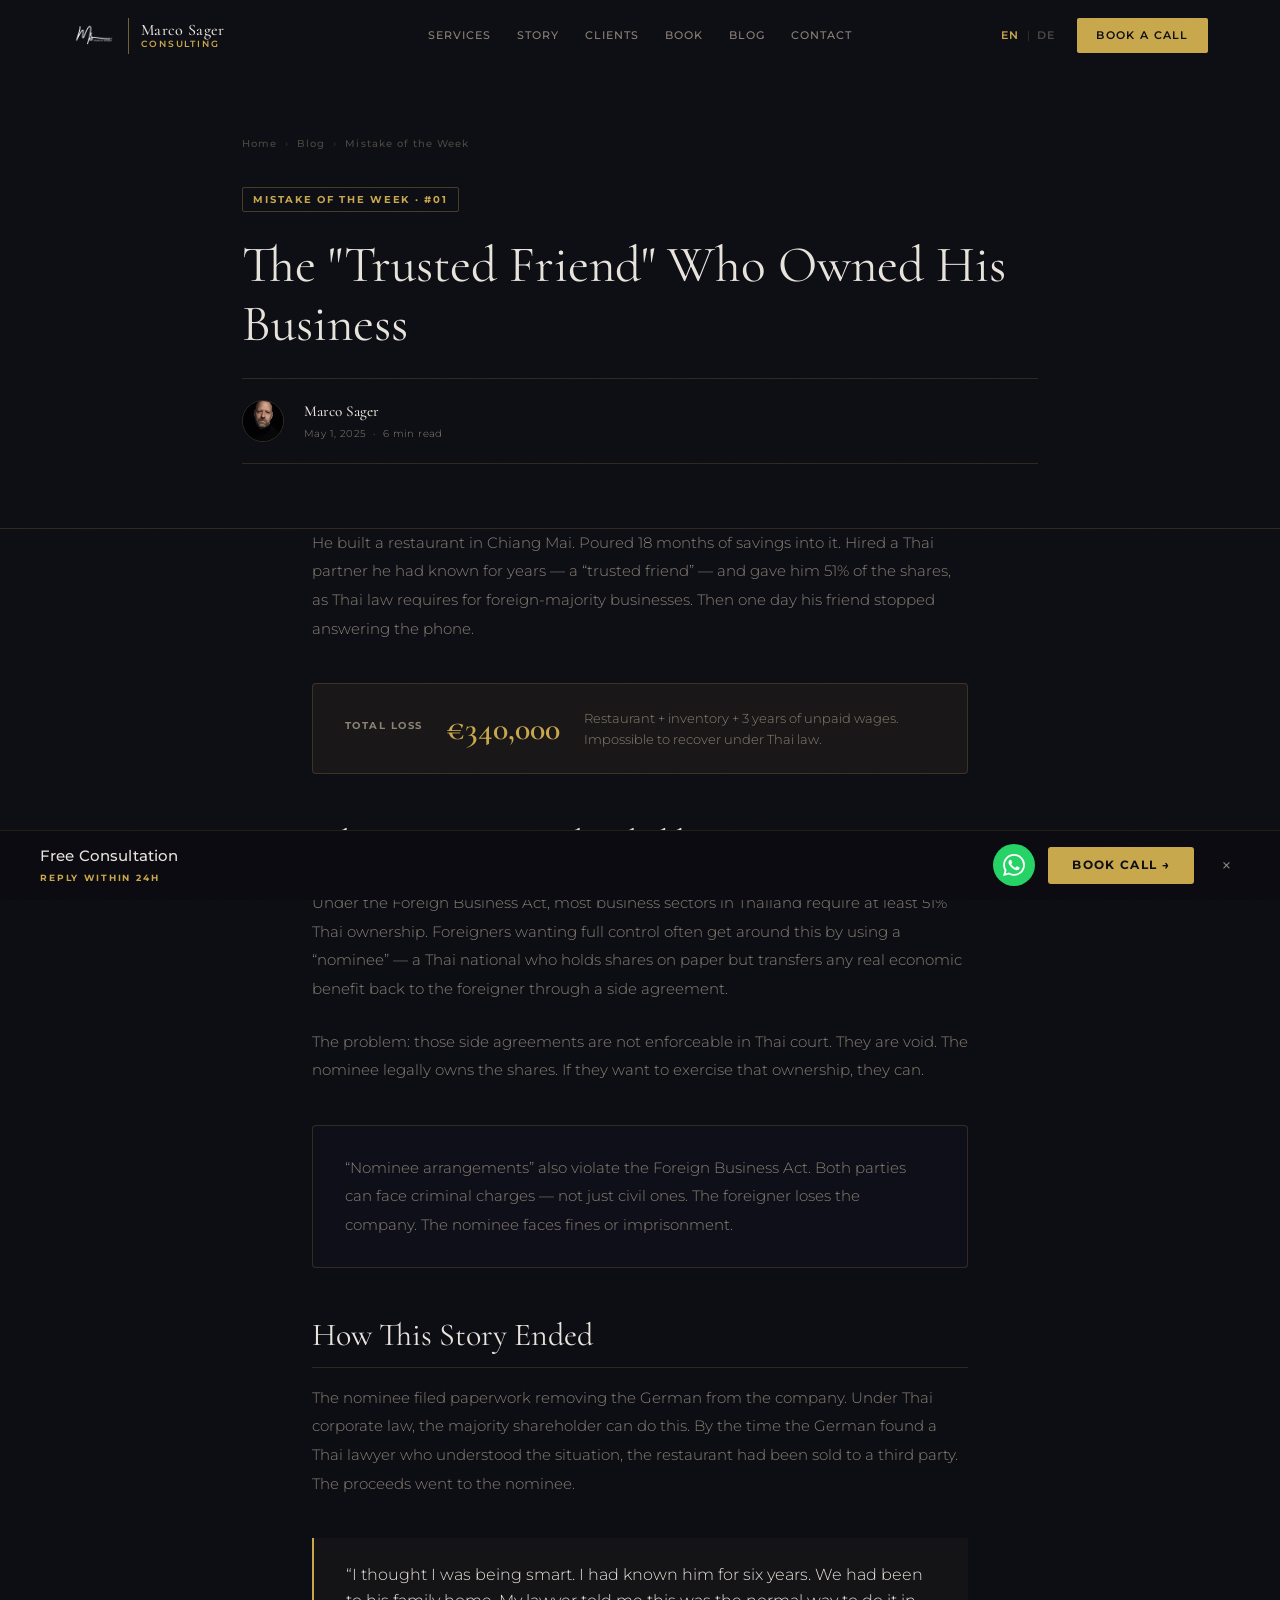
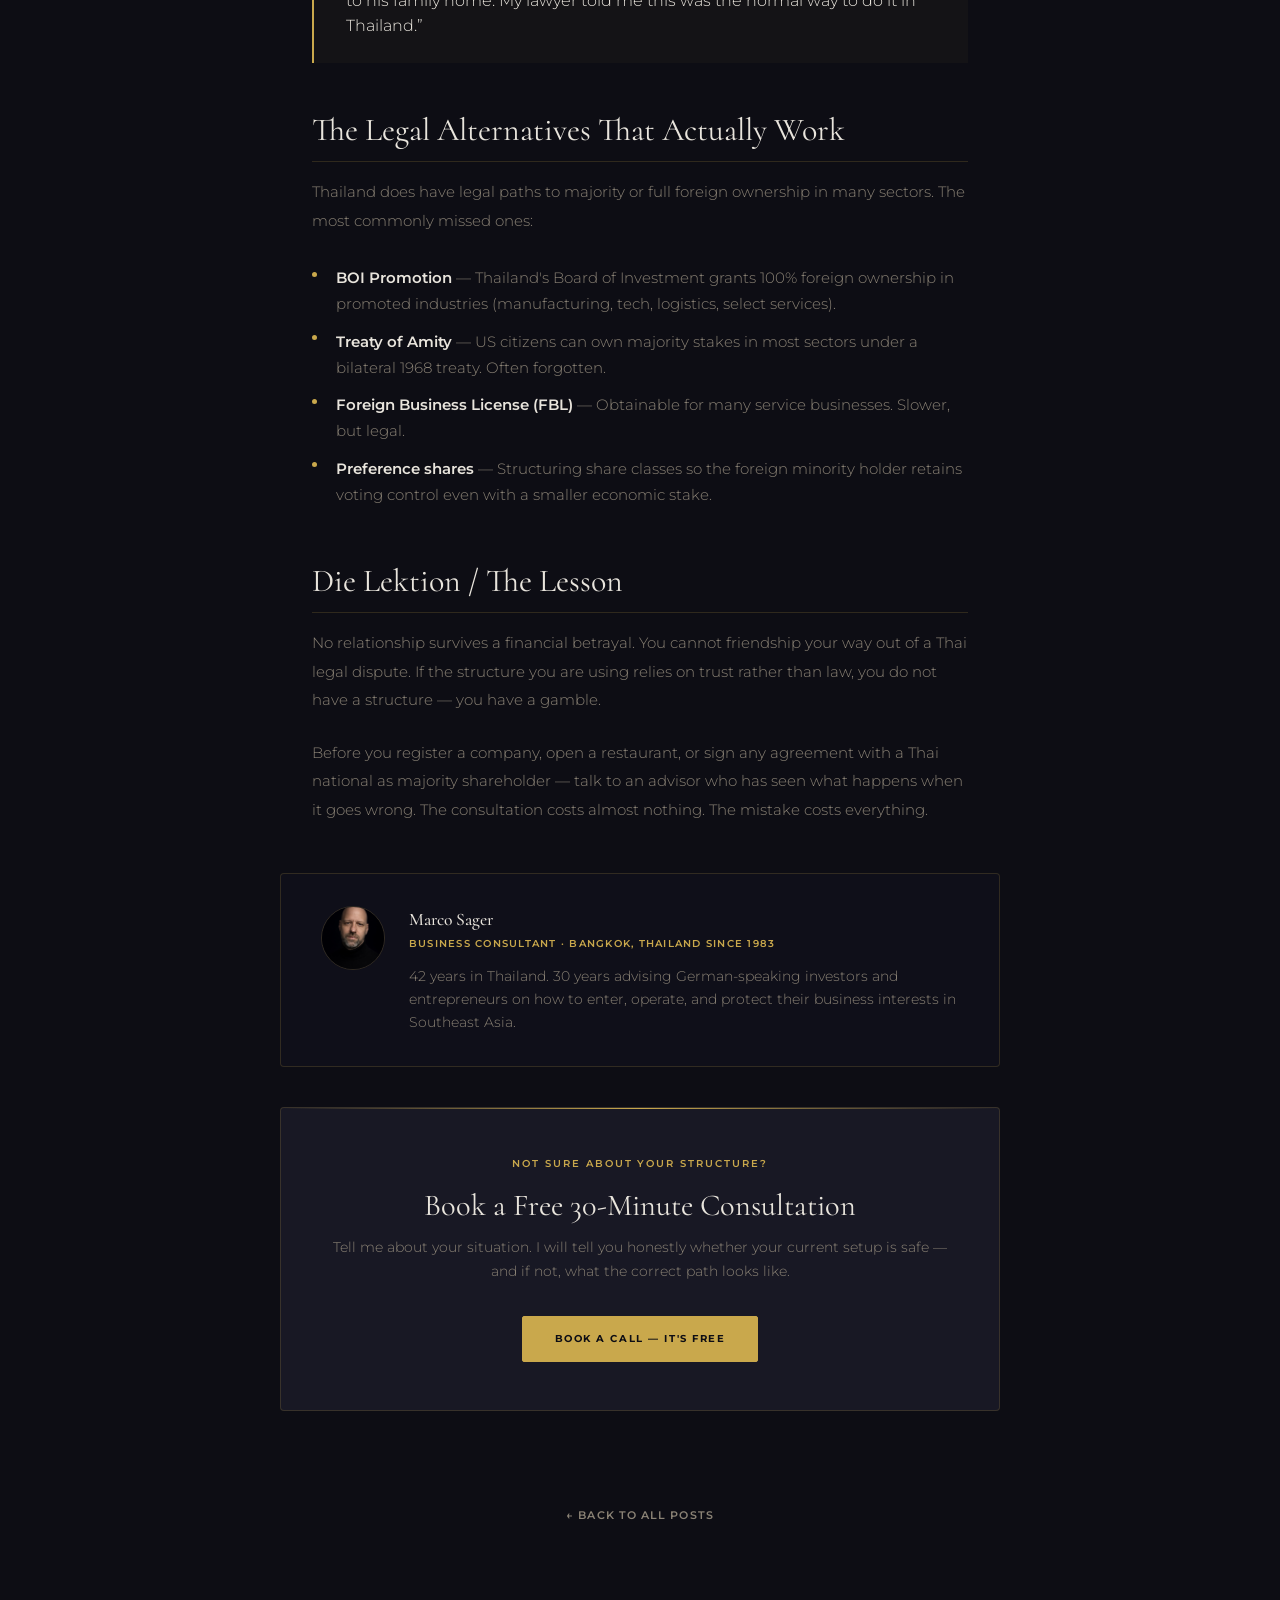
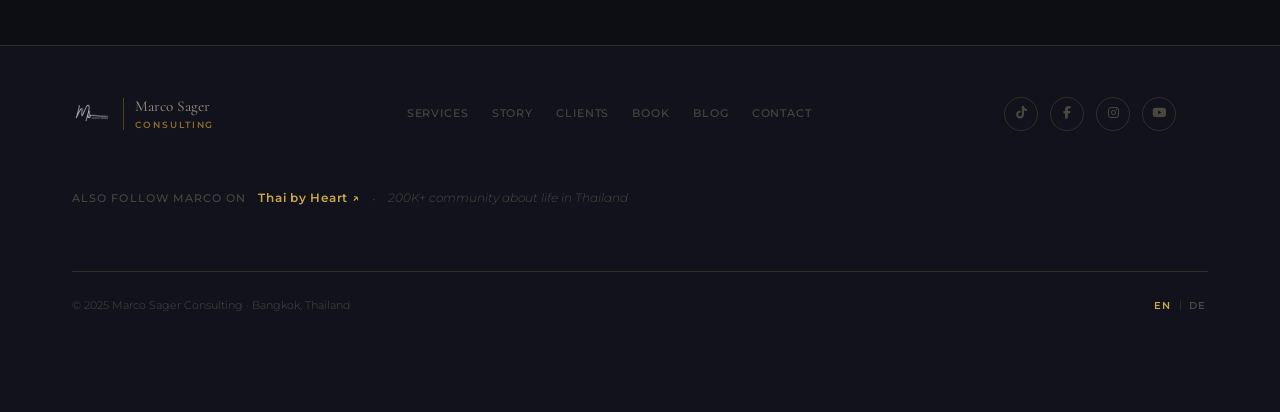
==== commit 4b9b279c: "Add Marco headshot and update author photos in blog Co-Authored-By: Claude Sonnet 4.6 <noreply@anthr" ====
--- a/blog/fehler-01-nominee-shareholder.html
+++ b/blog/fehler-01-nominee-shareholder.html
@@ -172,7 +172,7 @@
 
         <!-- Article meta row -->
         <div class="article-meta">
-            <img src="../assets/marco.png" alt="Marco Sager" class="article-meta-photo">
+            <img src="../assets/marco-headshot.jpg" alt="Marco Sager" class="article-meta-photo">
             <div class="article-meta-info">
                 <span class="article-meta-author">Marco Sager</span>
                 <!-- EDIT: date and read time -->
@@ -264,7 +264,7 @@
 
     <!-- ===================== AUTHOR BIO ===================== -->
     <div class="article-author-card">
-        <img src="../assets/marco.png" alt="Marco Sager" class="article-author-photo">
+        <img src="../assets/marco-headshot.jpg" alt="Marco Sager" class="article-author-photo">
         <div class="article-author-info">
             <span class="article-author-name">Marco Sager</span>
             <span class="article-author-role" data-en="Business Consultant · Bangkok, Thailand since 1983" data-de="Unternehmensberater · Bangkok, Thailand seit 1983">Business Consultant · Bangkok, Thailand since 1983</span>
